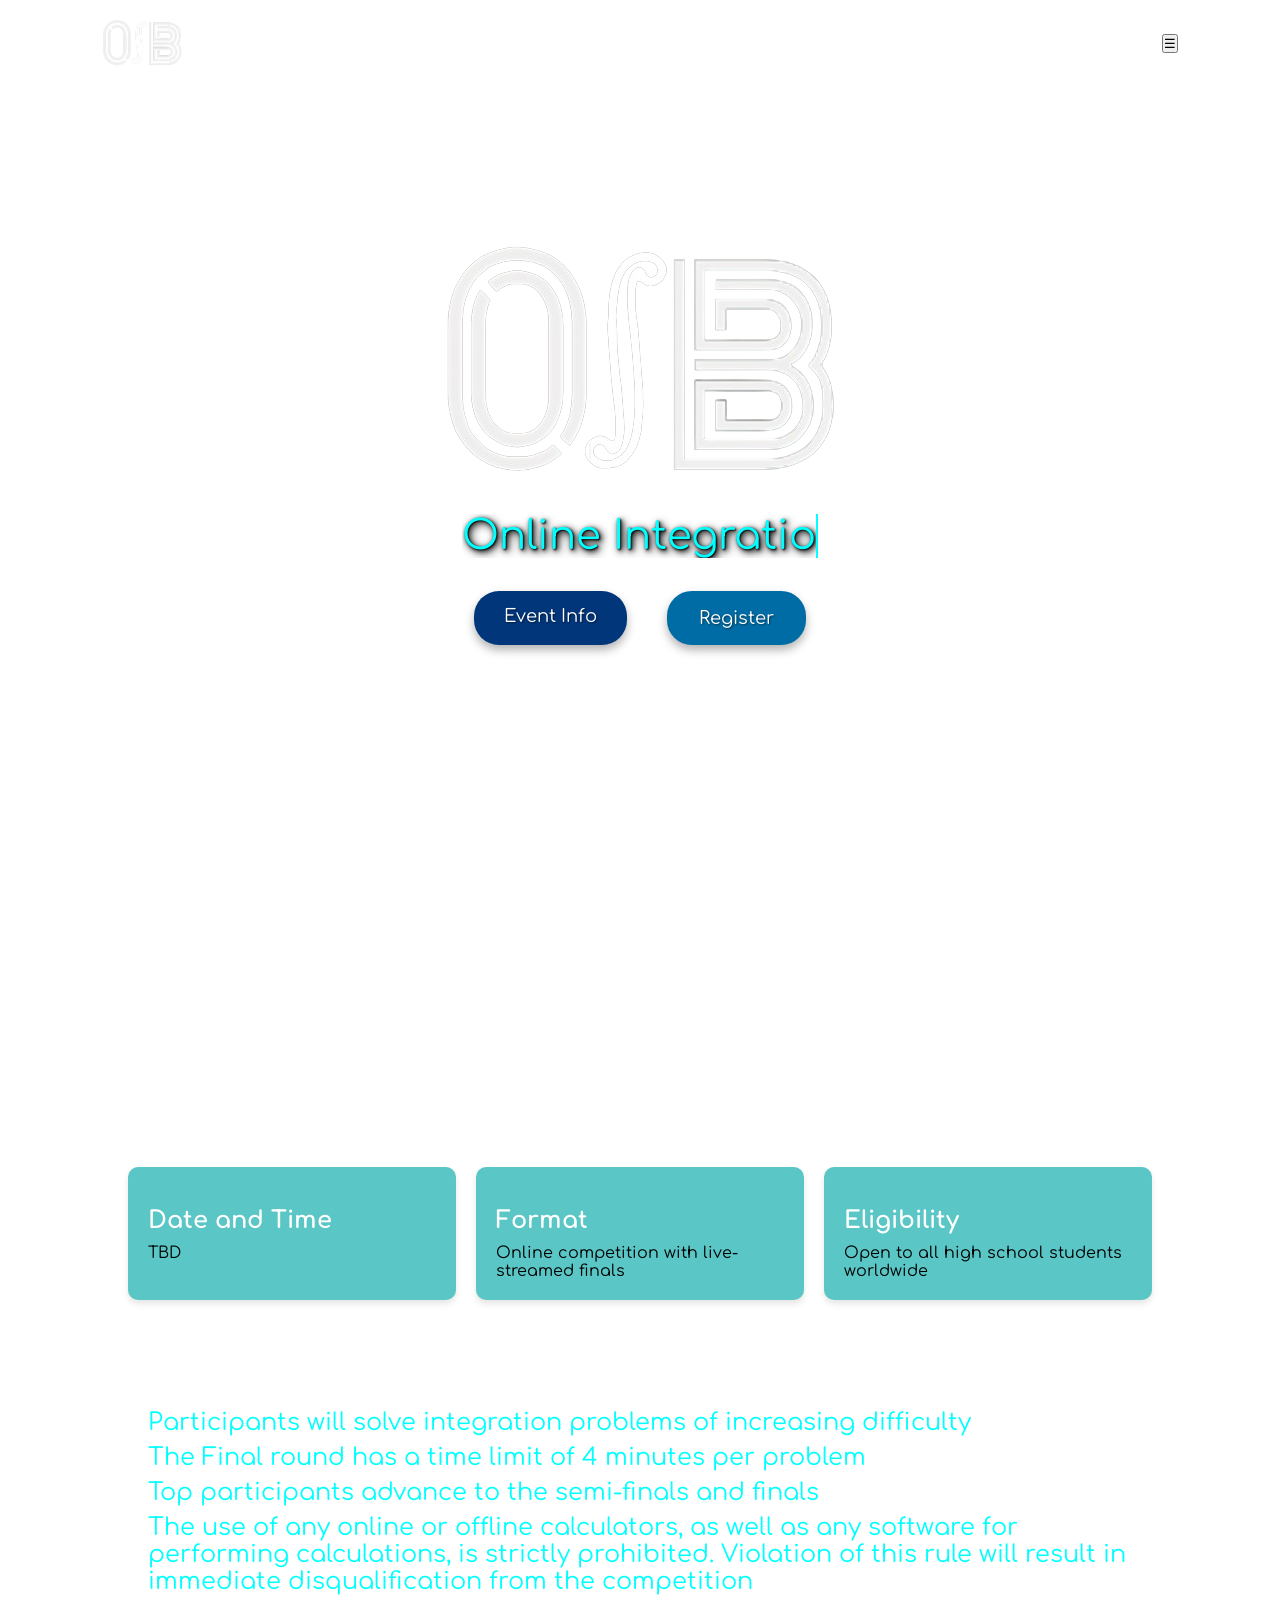
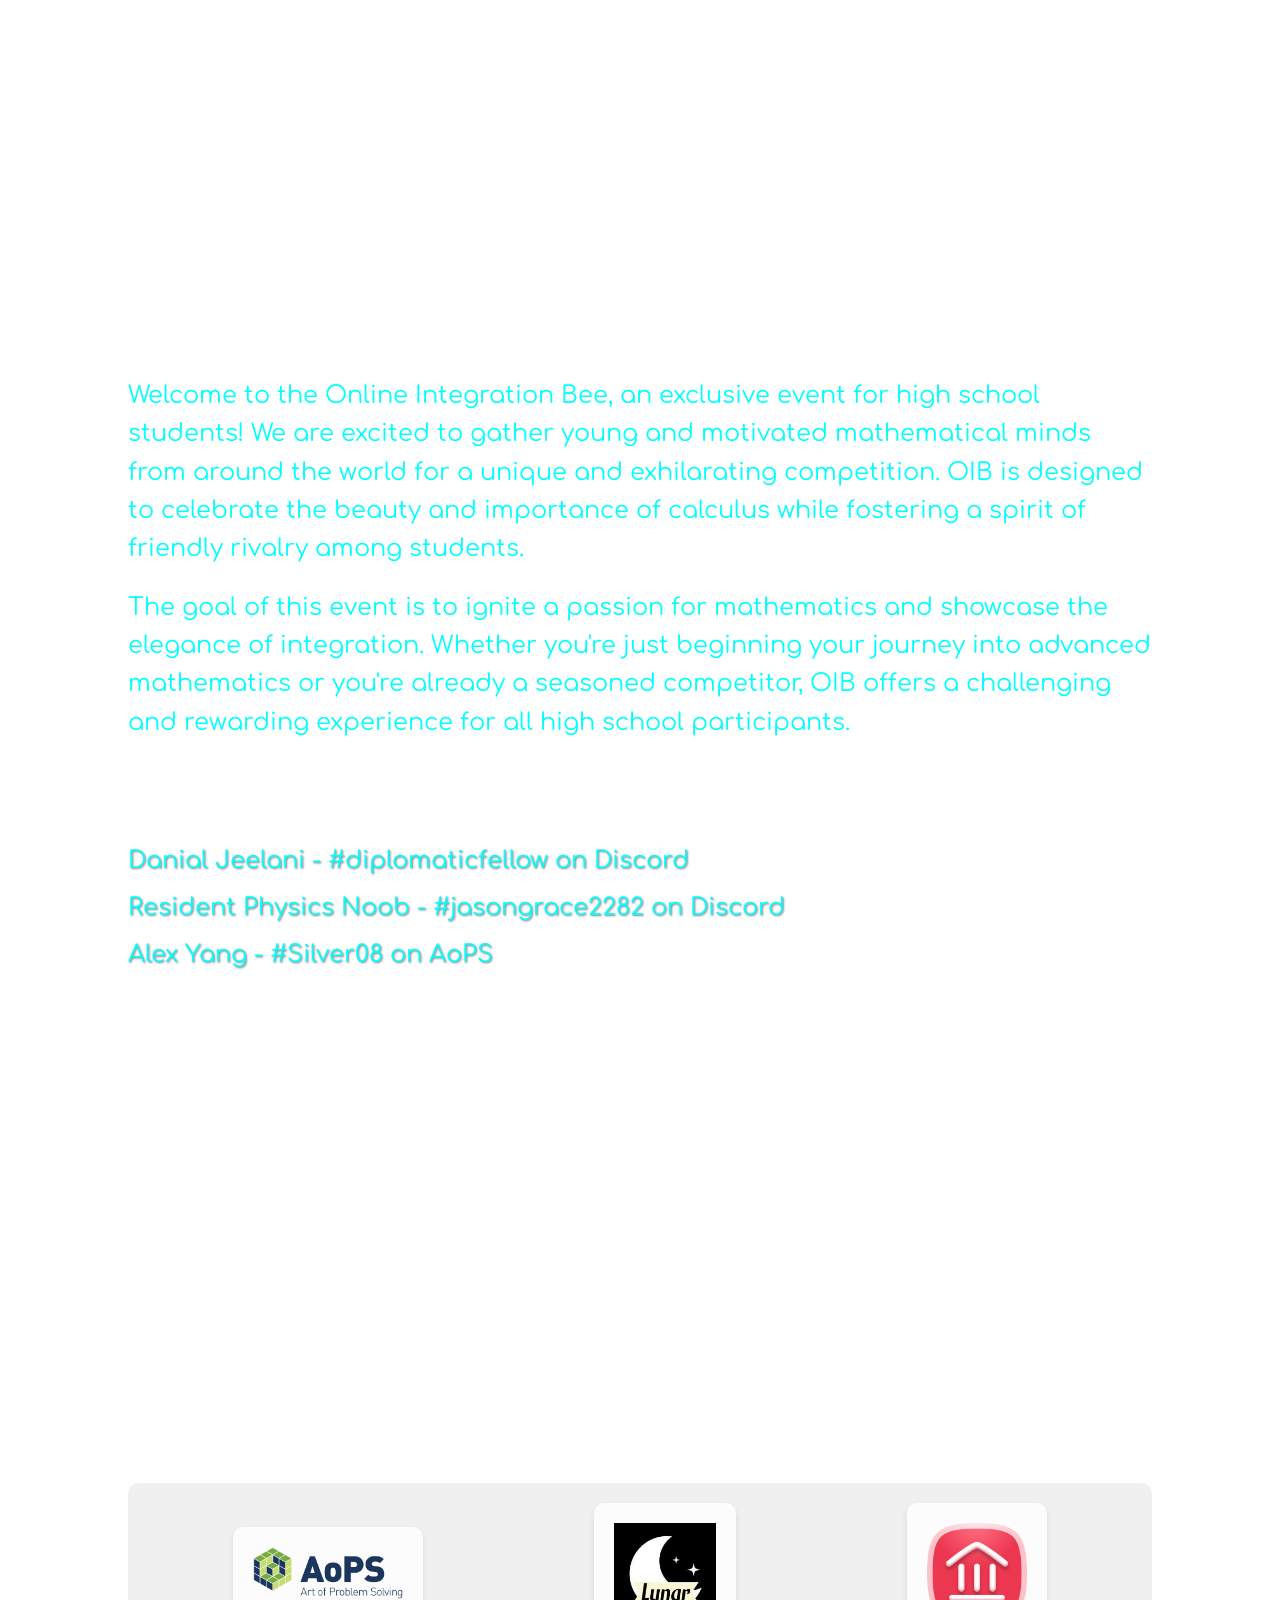
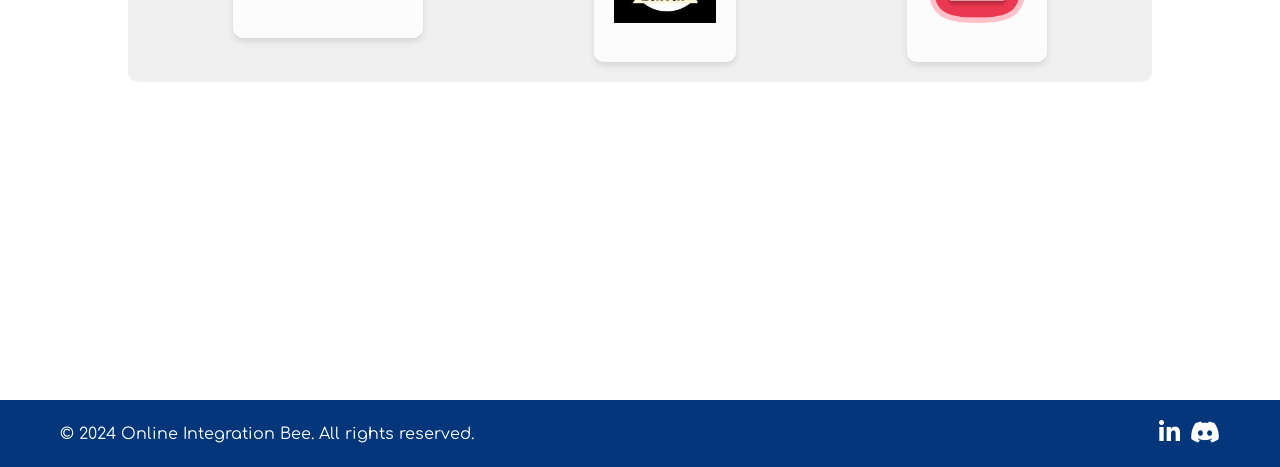
==== index.html @ 852244f4 "Update index.html" ====
<!DOCTYPE html>
<html lang="en">
<head>
    <meta charset="UTF-8">
    <meta name="viewport" content="width=device-width, initial-scale=1.0">
    <title>Online Integration Bee 2024</title>
    <link rel="stylesheet" href="styles.css">
    <link rel="stylesheet" href="https://fonts.googleapis.com/css2?family=Comfortaa:wght@300;400;700&display=swap">
    <link rel="stylesheet" href="fontawesome/css/all.min.css">
    <meta name="viewport" content="width=device-width, initial-scale=1.0">
    <meta name="google-site-verification" content="af3LfayRAReZsIOLjKsfVKvo9Vjjou6AVSg3mT6Qn7c" />
    <link rel="stylesheet" href="https://cdnjs.cloudflare.com/ajax/libs/font-awesome/5.15.3/css/all.min.css">
</head>
<body>
<video autoplay loop muted playsinline class="back-video" id="backgroundVideo">
    <source src="particles_mp4_Imgur_V1_2.mp4" type="video/mp4">
</video>

<header>
    <nav>
        <img src="online integral beee.png" alt="Logo" class="logo">
        <ul>
            <li><a href="#home">HOME</a></li>
            <li><a href="#event-info">EVENT INFO</a></li>
            <li><a href="#about-us">ABOUT US</a></li>
            <li><a href="#sponsors">SPONSORS</a></li>
        </ul>
    </nav>
</header>

<main>
    <section id="home" class="hero">
        <div class="home-hero">
            <div class="heroContainer home-hero1">
                <div class="home-container01">
                    <h1 class="home-hero-heading heading1">
                        <img id="logoImg" src="online integral beee.png" alt="Logo">
                    </h1>
                    <div class="typewriter-container">
                        <span id="typewriter" class="home-hero-sub-heading bodyLarge"></span>
                    </div>
                    <div class="home-btn-group">
                        <a href="#event-info" class="button-3d get-started">Event Info</a>
                        <a href="https://forms.gle/x2jmLyjmpbYSqr7g6" target="_blank" class="button-3d learn-more">Register</a>
                    </div>
                </div>
            </div>
        </div>
    </section>

    <section id="event-info" class="content-section">
        <h2 id="event-info-heading"></h2>
        <div class="event-details">
            <div class="event-detail">
                <h3>Date and Time</h3>
                <p>TBD</p>
            </div>
            <div class="event-detail">
                <h3>Format</h3>
                <p>Online competition with live-streamed finals</p>
            </div>
            <div class="event-detail">
                <h3>Eligibility</h3>
                <p>Open to all high school students worldwide</p>
            </div>
        </div>
        <div class="competition-rules">
            <h3 id="competition-rules-heading"></h3>
            <ul style="margin-top: 10px; list-style-type: none;">
                <li style="margin-bottom: 8px;">Participants will solve integration problems of increasing difficulty</li>
                <li style="margin-bottom: 8px;">The Final round has a time limit of 4 minutes per problem</li>
                <li style="margin-bottom: 8px;">Top participants advance to the semi-finals and finals</li>
                <li style="margin-bottom: 8px;">The use of any online or offline calculators, as well as any software for performing calculations, is strictly prohibited. Violation of this rule will result in immediate disqualification from the competition</li>
            </ul>
        </div>
    </section>

    <section id="about-us" class="content-section">
        <h2 id="about-us-heading"></h2>
        <div class="about-content">
            <p>Welcome to the Online Integration Bee, an exclusive event for high school students! We are excited to gather young and motivated mathematical minds from around the world for a unique and exhilarating competition. OIB is designed to celebrate the beauty and importance of calculus while fostering a spirit of friendly rivalry among students.</p>
            <p>The goal of this event is to ignite a passion for mathematics and showcase the elegance of integration. Whether you're just beginning your journey into advanced mathematics or you're already a seasoned competitor, OIB offers a challenging and rewarding experience for all high school participants.</p>
        </div>
        <h3 id="organizing-staff-heading"></h3>
        <ul>
            <li>Danial Jeelani - #diplomaticfellow on Discord</li>
            <li>Resident Physics Noob - #jasongrace2282 on Discord</li>
            <li>Alex Yang - #Silver08 on AoPS</li>
        </ul>
    </section>

    <section id="sponsors" class="content-section">
        <h2 id="sponsors-heading"></h2>
        <div class="sponsor-container">
            <div class="sponsor-box">
                <a href="https://artofproblemsolving.com/" target="_blank" class="sponsor"><img src="aops.png" alt="AoPS Logo"></a>
                <a href="https://lunarnpo.wixstudio.io/lunar/blank-2" target="_blank" class="sponsor"><img src="images.jpeg" alt="Lunar Logo"></a>
                <a href="https://hackclub.com/" target="_blank" class="sponsor"><img src="hcb.png" alt="HCB Logo"></a>
            </div>
        </div>
    </section>
</main>

<footer>
    <div class="footer-content">
        <p>&copy; 2024 Online Integration Bee. All rights reserved.</p>
        <div class="social-links">
            <a href="https://www.linkedin.com/company/online-integration-bee/" target="_blank" class="social-icon"><i class="fab fa-linkedin-in"></i></a>
            <a href="#" target="_blank" class="social-icon"><i class="fab fa-discord"></i></a>
        </div>
    </div>
</footer>
<script src="script.js"></script>
</body>
</html>
---- styles.css ----
:root {
    --primary-color: #02367b;
    --secondary-color: #006ca5;
    --text-color: #ffffff;
    --background-color: rgba(240, 240, 240, 0.8);
    --font-family: 'Comfortaa', sans-serif;
}

* {
    margin: 0;
    padding: 0;
    box-sizing: border-box;
    font-family: var(--font-family), serif;
}

body {
    min-height: 100vh;
    display: flex;
    flex-direction: column;
}

.back-video {
    position: fixed;
    top: 0;
    left: 0;
    width: 100%;
    height: 100%;
    object-fit: cover;
    z-index: -1;
}

header {
    position: fixed;
    top: 0;
    left: 0;
    width: 100%;
    z-index: 1000;
    background-color: rgba(2, 53, 123, 0);
    backdrop-filter: blur(5px);
}

nav {
    display: flex;
    justify-content: space-between;
    align-items: center;
    padding: 20px 8%;
}

nav .logo {
    width: 80px;
}

nav ul {
    list-style: none;
    display: flex;
    gap: 20px;
}

nav ul li a {
    text-decoration: none;
    color: var(--text-color);
    font-size: 17px;
    transition: color 0.3s ease;
}

nav ul li a:hover {
    color: var(--secondary-color);
}

.hero {
    width: 100%;
    height: 100vh;
    position: relative;
    padding: 0 5%;
    display: flex;
    align-items: center;
    justify-content: center;
    overflow: hidden;
    perspective: 1000px;
}

.home-hero-heading {
    text-align: center;
    padding-bottom: 20px;
}

.home-hero-sub-heading {
    text-align: center;
    color: aqua;
    font-size: 40px;
    margin-top: 10px;
    text-shadow: 1px 1px 2px #000, 2px 2px 5px #000, 3px 3px 10px #000;
}

.countdown {
    font-size: 24px;
    color: var(--text-color);
    text-align: center;
    margin: 20px 0;
}

.home-btn-group {
    display: flex;
    gap: 20px;
    margin-top: 20px;
    justify-content: center;
}

.button-3d {
    display: inline-block;
    padding: 15px 30px;
    margin: 10px;
    font-size: 18px;
    color: var(--text-color);
    border: none;
    border-radius: 25px;
    text-shadow: 1px 1px 2px rgba(0, 0, 0, 0.5);
    box-shadow: 0 5px 10px rgba(0, 0, 0, 0.3);
    transition: transform 0.2s ease, box-shadow 0.2s ease;
    animation: glowing 4s infinite;
    text-decoration: none;
}

.button-3d.get-started {
    background-color: var(--primary-color);
}

.button-3d.learn-more {
    background-color: var(--secondary-color);
    border: 2px solid var(--secondary-color);
}

.button-3d:hover {
    transform: scale(1.1);
    box-shadow: 0 8px 15px rgba(0, 0, 0, 0.4);
    animation: none;
    border: 2px solid;
    background-color: transparent;
}

.button-3d.get-started:hover {
    color: var(--primary-color);
    border-color: var(--primary-color);
}

.button-3d.learn-more:hover {
    color: var(--secondary-color);
    border-color: var(--secondary-color);
}

@keyframes glowing {
    0% { box-shadow: 0 0 5px #003135; }
    25% { box-shadow: 0 0 20px #024950; }
    50% { box-shadow: 0 0 20px #964734; }
    75% { box-shadow: 0 0 20px #0fA4AF; }
    100% { box-shadow: 0 0 5px #AFDDE5; }
}

.heroContainer {
    transition: transform 0.1s ease;
}

.content-section {
    padding: 80px 10%;
    min-height: 100vh;
    display: flex;
    flex-direction: column;
    justify-content: center;
}

.content-section h2 {
    font-size: 36px;
    color: white;
    margin-bottom: 30px;
}

.content-section h3 {
    font-size: 24px;
    color: white;
    margin: 20px 0 10px;
}

.event-details {
    display: flex;
    justify-content: space-between;
    flex-wrap: wrap;
    gap: 20px;
    margin-bottom: 30px;
}

.event-detail {
    flex: 1;
    min-width: 250px;
    background-color: aqua;
    padding: 20px;
    border-radius: 10px;
    box-shadow: 0 4px 6px #0fA4AF;
}

.competition-rules ul, .prizes ul {
    list-style-type: disc;
    margin-left: 20px;
    color: aqua;
    font-size: x-large;
}

.about-content p {
    margin-bottom: 20px;
    line-height: 1.6;
    color: aqua;
    font-size: x-large;
}

.organizing-content {
    color: aqua;
    font-size: x-large;
}

.sponsor-grid {
    display: grid;
    grid-template-columns: repeat(auto-fit, minmax(250px, 1fr));
    gap: 30px;
    margin-top: 30px;
    color: #02367b;
}

.sponsor {
    text-align: center;
    background-color: rgba(255, 255, 255, 0.8);
    padding: 20px;
    border-radius: 10px;
    box-shadow: 0 4px 6px rgba(0, 0, 0, 0.1);

}

.sponsor img {
    max-width: 150px;
    margin-bottom: 15px;
}

footer {
    background-color: rgba(2, 54, 123, 0.8);
    color: var(--text-color);
    padding: 20px 0;
    text-align: center;
    margin-top: auto;
}

.footer-content {
    display: flex;
    justify-content: space-between;
    align-items: center;
    max-width: 1200px;
    margin: 0 auto;
    padding: 0 20px;
}

.social-links {
    display: flex;
    gap: 15px;
}

.social-icon {
    color: var(--text-color);
    font-size: 20px;
    transition: color 0.3s ease;
}

.social-icon:hover {
    color: var(--secondary-color);
}

@media (max-width: 768px) {
    nav ul {
        display: none;
    }

    .home-hero-sub-heading {
        font-size: 30px;
    }

    .button-3d {
        font-size: 16px;
        padding: 12px 24px;
    }

    .footer-content {
        flex-direction: column;
        gap: 15px;
    }

    .content-section {
        padding: 60px 5%;
    }

    .event-details {
        flex-direction: column;
    }
}

/* Add this to your existing CSS */

.button-3d, nav ul li a {
    position: relative;
    overflow: hidden;
}

.button-3d span, nav ul li a span {
    position: absolute;
    background: #fff;
    transform: translate(-50%, -50%);
    pointer-events: none;
    border-radius: 50%;
    animation: ripples 1s linear infinite;
}

@keyframes ripples {
    0% {
        width: 0;
        height: 0;
        opacity: 0.5;
    }
    100% {
        width: 500px;
        height: 500px;
        opacity: 0;
    }
}

/* Add this to your existing CSS */

.sponsor-message {
    text-align: center;
    font-size: 24px;
    color: white;
    background-color: royalblue;
    padding: 40px;
    border-radius: 10px;
    box-shadow: 0 4px 6px rgba(0, 0, 0, 0.1);
}

nav ul li a,
.button-3d {
    position: relative;
    overflow: hidden;
    transition: color 0.3s ease;
}

.button-3d {
    transition: all 0.3s ease;
}

.button-3d:hover {
    transform: translateY(-5px);
    box-shadow: 0 10px 20px rgba(0, 0, 0, 0.3);
}

.button-3d:active {
    transform: translateY(2px);
    box-shadow: 0 5px 10px rgba(0, 0, 0, 0.3);
}

@keyframes pulse {
    0% {
        transform: scale(1);
    }
    50% {
        transform: scale(1.05);
    }
    100% {
        transform: scale(1);
    }
}

.button-3d:hover {
    animation: pulse 1s infinite;
}

.event-detail {
    flex: 1;
    min-width: 250px;
    background-color: #5ac6c6;
    padding: 20px;
    border-radius: 10px;
    box-shadow: 0 4px 6px rgba(0, 0, 0, 0.1);
    transition: background-color 0.3s ease;
}

.event-detail:hover {
    background-color: rgba(200, 230, 255, 0.8);
}

@keyframes blink {
    0% { border-right-color: transparent }
    50% { border-right-color: aqua }
    100% { border-right-color: transparent }
}

#typewriter {
    border-right: 2px solid aqua;
    white-space: nowrap;
    overflow: hidden;
    animation: blink 0.7s step-end infinite;
}
.typewriter-container {
    display: flex;
    justify-content: center;
    align-items: center;
    height: 60px; /* Adjust this value based on your needs */
}

#typewriter {
    border-right: 2px solid aqua;
    white-space: nowrap;
    overflow: hidden;
    animation: blink 0.7s step-end infinite;
    display: inline-block;
    text-align: center;
}

@keyframes blink {
    0% { border-right-color: transparent }
    50% { border-right-color: aqua }
    100% { border-right-color: transparent }
}

.home-hero-sub-heading {
    text-align: center;
    color: aqua;
    font-size: 40px;
    margin-top: 10px;
    text-shadow: 1px 1px 2px #000, 2px 2px 5px #000, 3px 3px 10px #000;
}

#event-info-heading {
    display: inline-block;
    border-right: white;
    white-space: nowrap;
    overflow: hidden;
    font-size: 36px;
    color: white;
    margin-bottom: 30px;
    padding-right: 5px; /* Add some padding for the cursor */
}

/* Remove or comment out these rules
.typing-animation {
    animation:
        typing 3.5s steps(18, end),
        blink-caret .75s step-end infinite;
    width: 230px;
}

@keyframes typing {
    from { width: 0 }
    to { width: 230px }
}

@keyframes blink-caret {
    from, to { border-color: transparent }
    50% { border-color: var(--primary-color) }
}
*/

#competition-rules-heading {
    display: inline-block;
    border-right: white;
    white-space: nowrap;
    overflow: hidden;
    font-size: xx-large;
    color: white;
    margin: 20px 0 10px;
    padding-right: 5px;
}

#about-us-heading {
    display: inline-block;
    border-right: white;
    white-space: nowrap;
    overflow: hidden;
    font-size: xx-large;
    color: white;
    margin-bottom: 30px;
    padding-right: 5px;
}

#organizing-staff-heading {
    display: inline-block;
    border-right: white;
    white-space: nowrap;
    overflow: hidden;
    font-size: xx-large;
    color: white;
    margin: 20px 0 10px;
    padding-right: 5px;
}

#sponsors-heading {
    display: inline-block;
    border-right: white;
    white-space: nowrap;
    overflow: hidden;
    font-size: xx-large;
    color: white;
    margin-bottom: 30px;
    padding-right: 5px;
}

#organizing-staff-heading + ul {
    list-style-type: none;
    padding: 0;
}

#organizing-staff-heading + ul li {
    font-size: x-large;
    color: aqua;
    margin-bottom: 20px;
    margin-top: 20px;
    text-shadow: 1px 1px 2px rgba(0, 0, 0, 0.5);
}

/* Existing styles remain unchanged */

/* Media query for smaller screens */
@media screen and (max-width: 768px) {
    /* Adjust logo size */
    nav .logo {
        width: 60px; /* Reduce logo size */
    }

    /* Adjust navigation */
    nav ul li a {
        font-size: 14px; /* Smaller font for nav items */
    }

    /* Adjust hero section */
    .home-hero-sub-heading {
        font-size: 24px; /* Smaller font for subtitle */
    }

    /* Adjust buttons */
    .button-3d {
        padding: 10px 20px; /* Smaller padding */
        font-size: 16px; /* Smaller font size */
    }

    /* Adjust main content */
    .content-section h2 {
        font-size: 28px; /* Smaller heading size */
    }

    .content-section h3 {
        font-size: 20px; /* Smaller subheading size */
    }

    .content-section p,
    .content-section li {
        font-size: 16px; /* Smaller font size for paragraphs and list items */
    }

    /* Adjust event details */
    .event-detail h3 {
        font-size: 18px;
    }

    .event-detail p {
        font-size: 14px;
    }

    /* Adjust organizing staff */
    #organizing-staff-heading + ul li {
        font-size: small; /* Slightly smaller than x-large */
    }
}

/* For even smaller screens */
@media screen and (max-width: 480px) {
    .home-hero-sub-heading {
        font-size: 20px; /* Even smaller font for subtitle */
    }

    .button-3d {
        padding: 8px 16px; /* Even smaller padding */
        font-size: 14px; /* Even smaller font size */
    }

    .content-section h2 {
        font-size: 24px; /* Even smaller heading size */
    }

    .content-section h3 {
        font-size: 18px; /* Even smaller subheading size */
    }

    .content-section p,
    .content-section li {
        font-size: 14px; /* Even smaller font size for paragraphs and list items */
    }
}

.footer-content {
    display: flex;
    justify-content: space-between;
    align-items: center;
    max-width: 1200px;
    margin: 0 auto;
    padding: 0 20px;
}

.social-links {
    display: flex;
    gap: 15px;
}

.social-icon {
    color: var(--text-color);
    font-size: 24px;
    transition: color 0.3s ease;
}

.social-icon:hover {
    color: var(--secondary-color);
}

@media (max-width: 768px) {
    .footer-content {
        flex-direction: column;
        gap: 15px;
    }
}

.sponsor-grid {
    display: grid;
    grid-template-columns: repeat(5, 1fr);
    gap: 20px;
    justify-items: center;
    align-items: center;
}

.sponsor img {
    max-width: 100%;
    height: auto;
    transition: transform 0.3s ease;
}

.sponsor img:hover {
    transform: scale(1.05);
}

footer {
    background-color: var(--primary-color);
    color: var(--text-color);
    text-align: center;
    padding: 20px 0;
}

.social-links {
    display: flex;
    justify-content: center;
    gap: 10px;
}

.social-links .social-icon {
    color: var(--text-color);
    font-size: 24px;
    transition: color 0.3s ease;
}

.social-links .social-icon:hover {
    color: var(--secondary-color);
}

.sponsor-container {
    display: flex !important;
    justify-content: center;
    align-items: center;
    padding: 20px;
    background-color: #f0f0f0; /* Adjust the background color as needed */
    border-radius: 10px; /* Add rounded corners */
}

.sponsor-box {
    display: flex;
    justify-content: space-around;
    align-items: center;
    width: 100%; /* The box will span the full width of the container */
}

.sponsor-box a {
    margin: 0 10px; /* Adjust the spacing between logos */
}

.sponsor-box img {
    max-width: 150px; /* Adjust the width as needed */
    max-height: 100px; /* Adjust the height as needed */
    object-fit: contain; /* Ensure the logos maintain their aspect ratio */
}
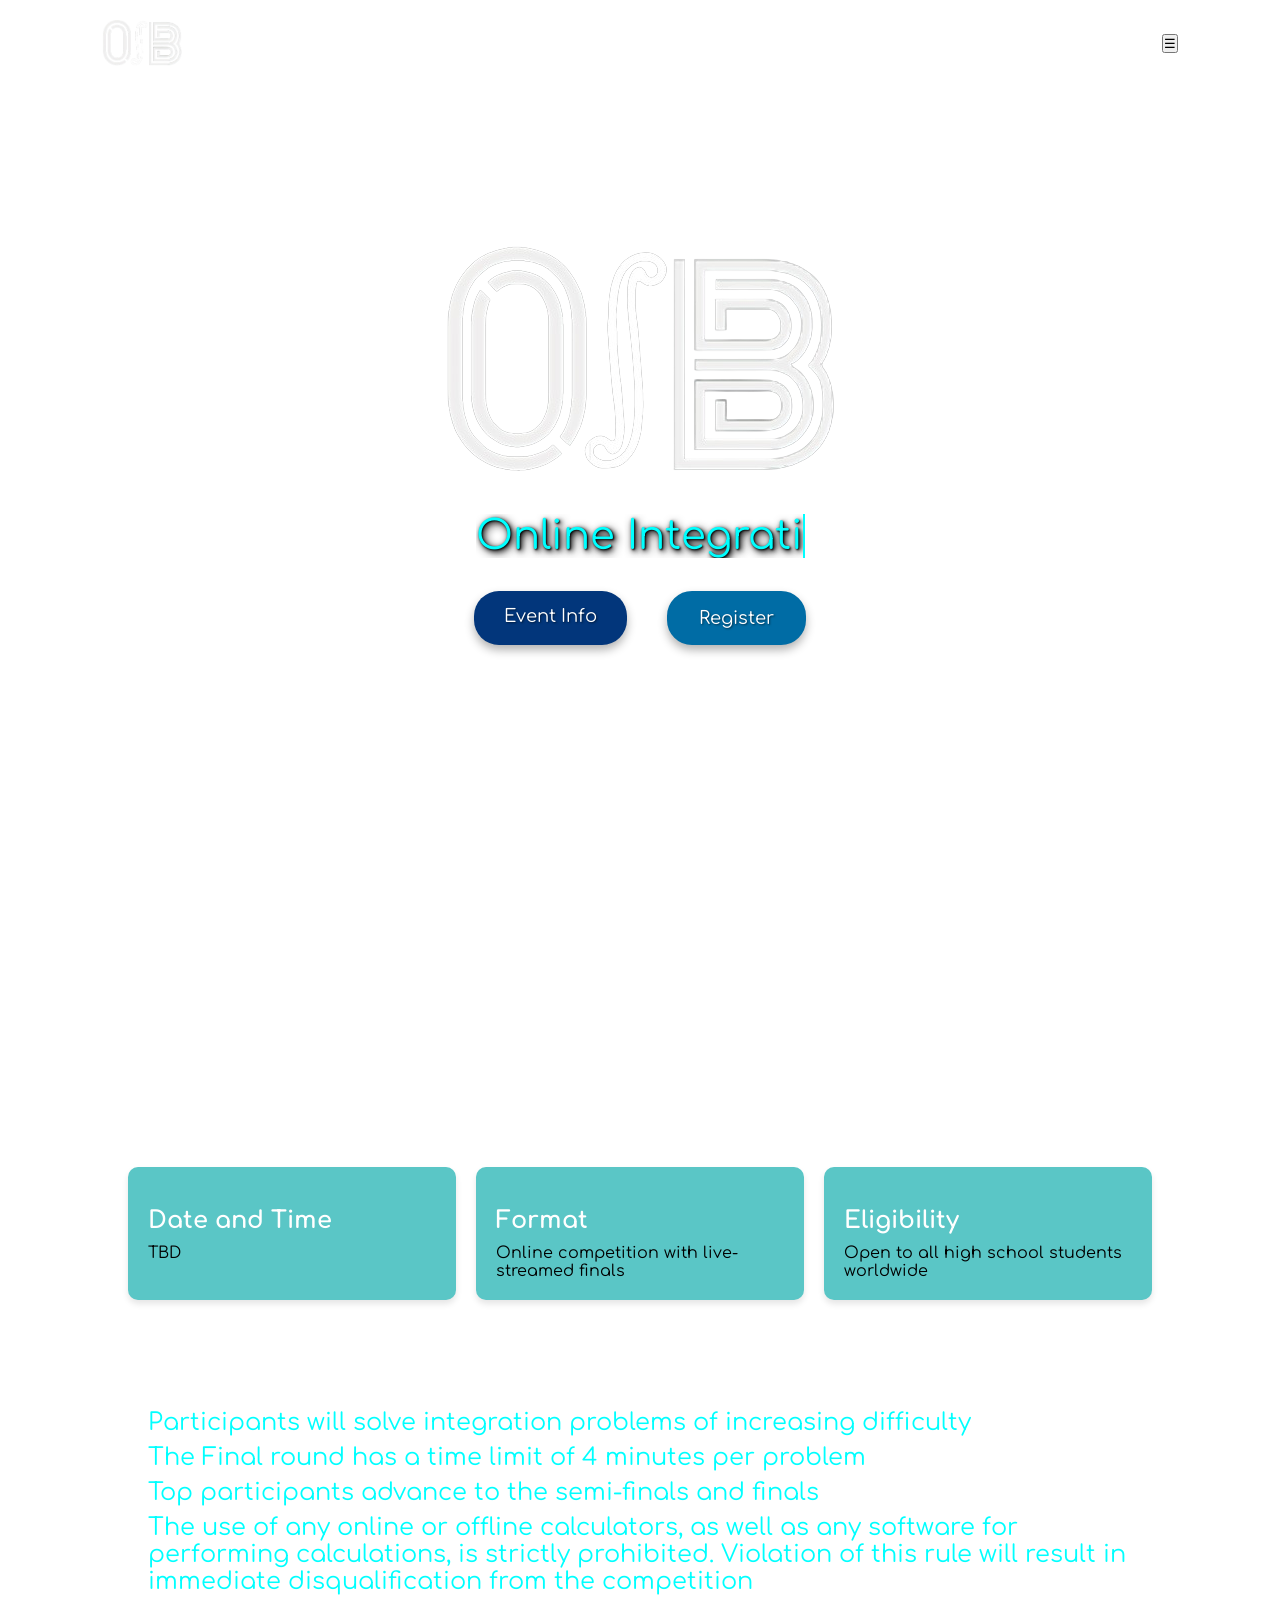
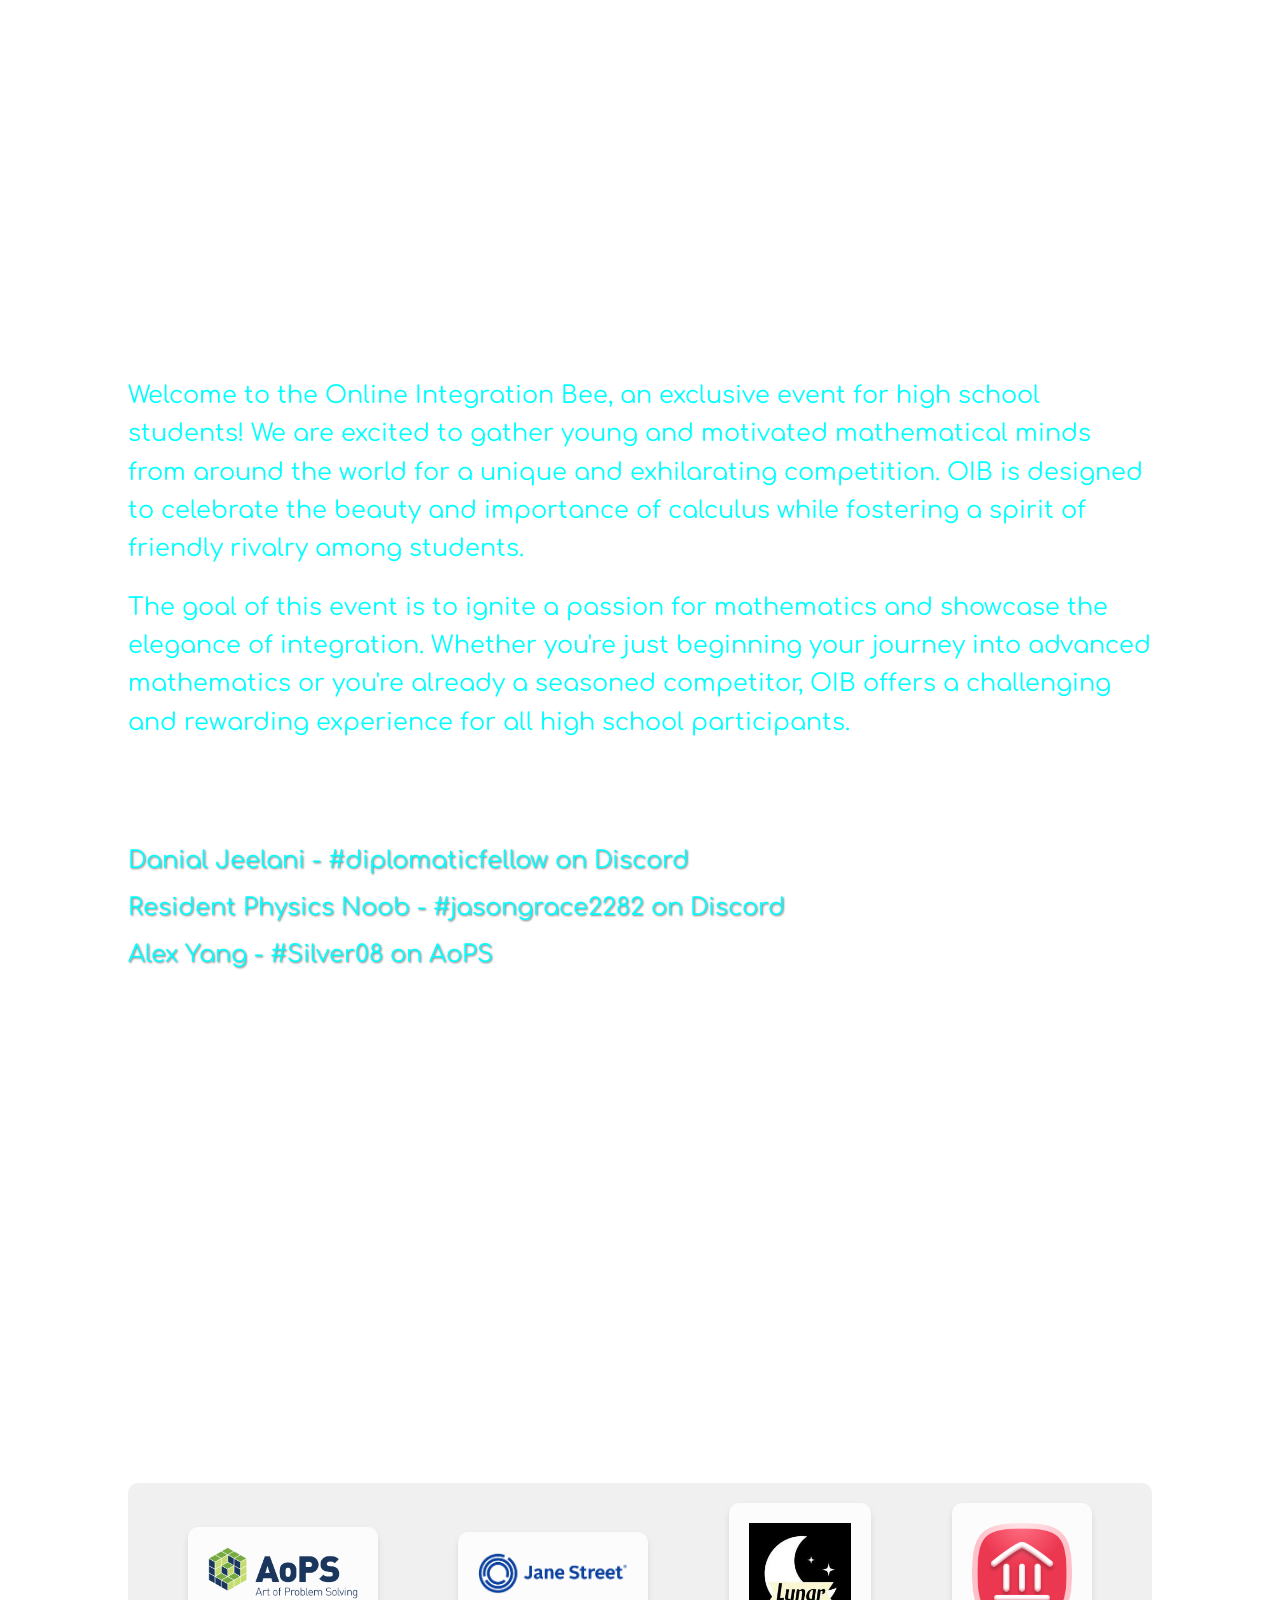
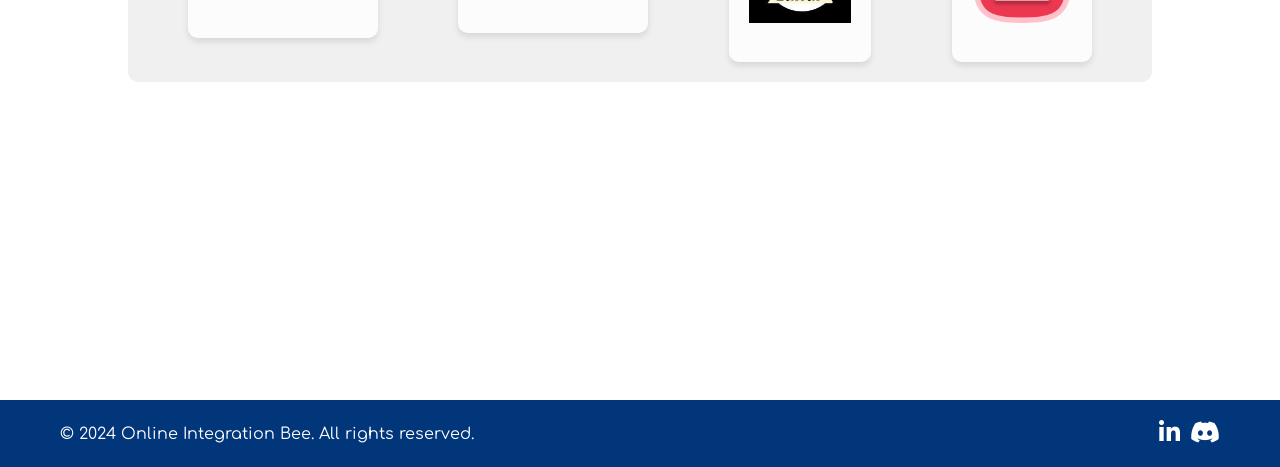
==== commit 5dc12385: "Update index.html" ====
--- a/index.html
+++ b/index.html
@@ -94,6 +94,7 @@
         <div class="sponsor-container">
             <div class="sponsor-box">
                 <a href="https://artofproblemsolving.com/" target="_blank" class="sponsor"><img src="aops.png" alt="AoPS Logo"></a>
+                <a href="https://www.janestreet.com/" target="_blank" class="sponsor"><img src="janestreet-logo.png" alt="Jane Street Logo"></a>
                 <a href="https://lunarnpo.wixstudio.io/lunar/blank-2" target="_blank" class="sponsor"><img src="images.jpeg" alt="Lunar Logo"></a>
                 <a href="https://hackclub.com/" target="_blank" class="sponsor"><img src="hcb.png" alt="HCB Logo"></a>
             </div>
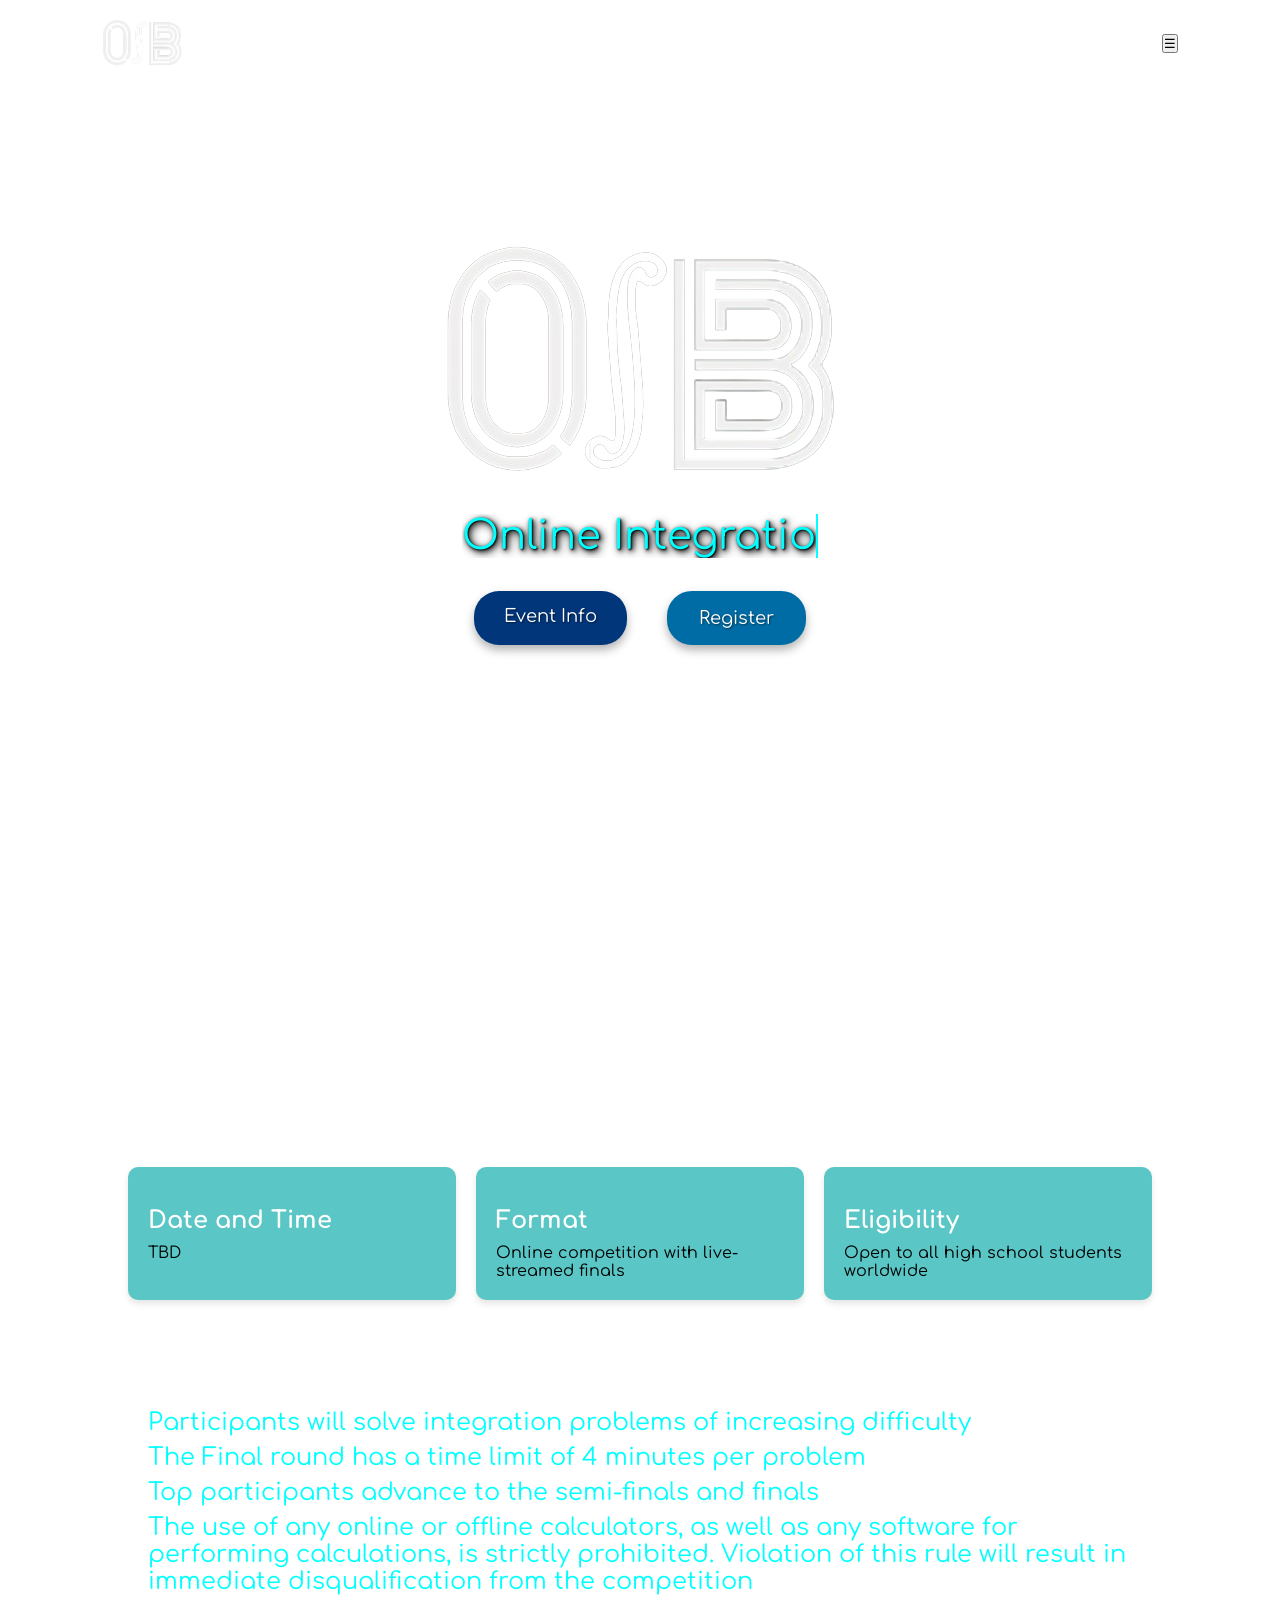
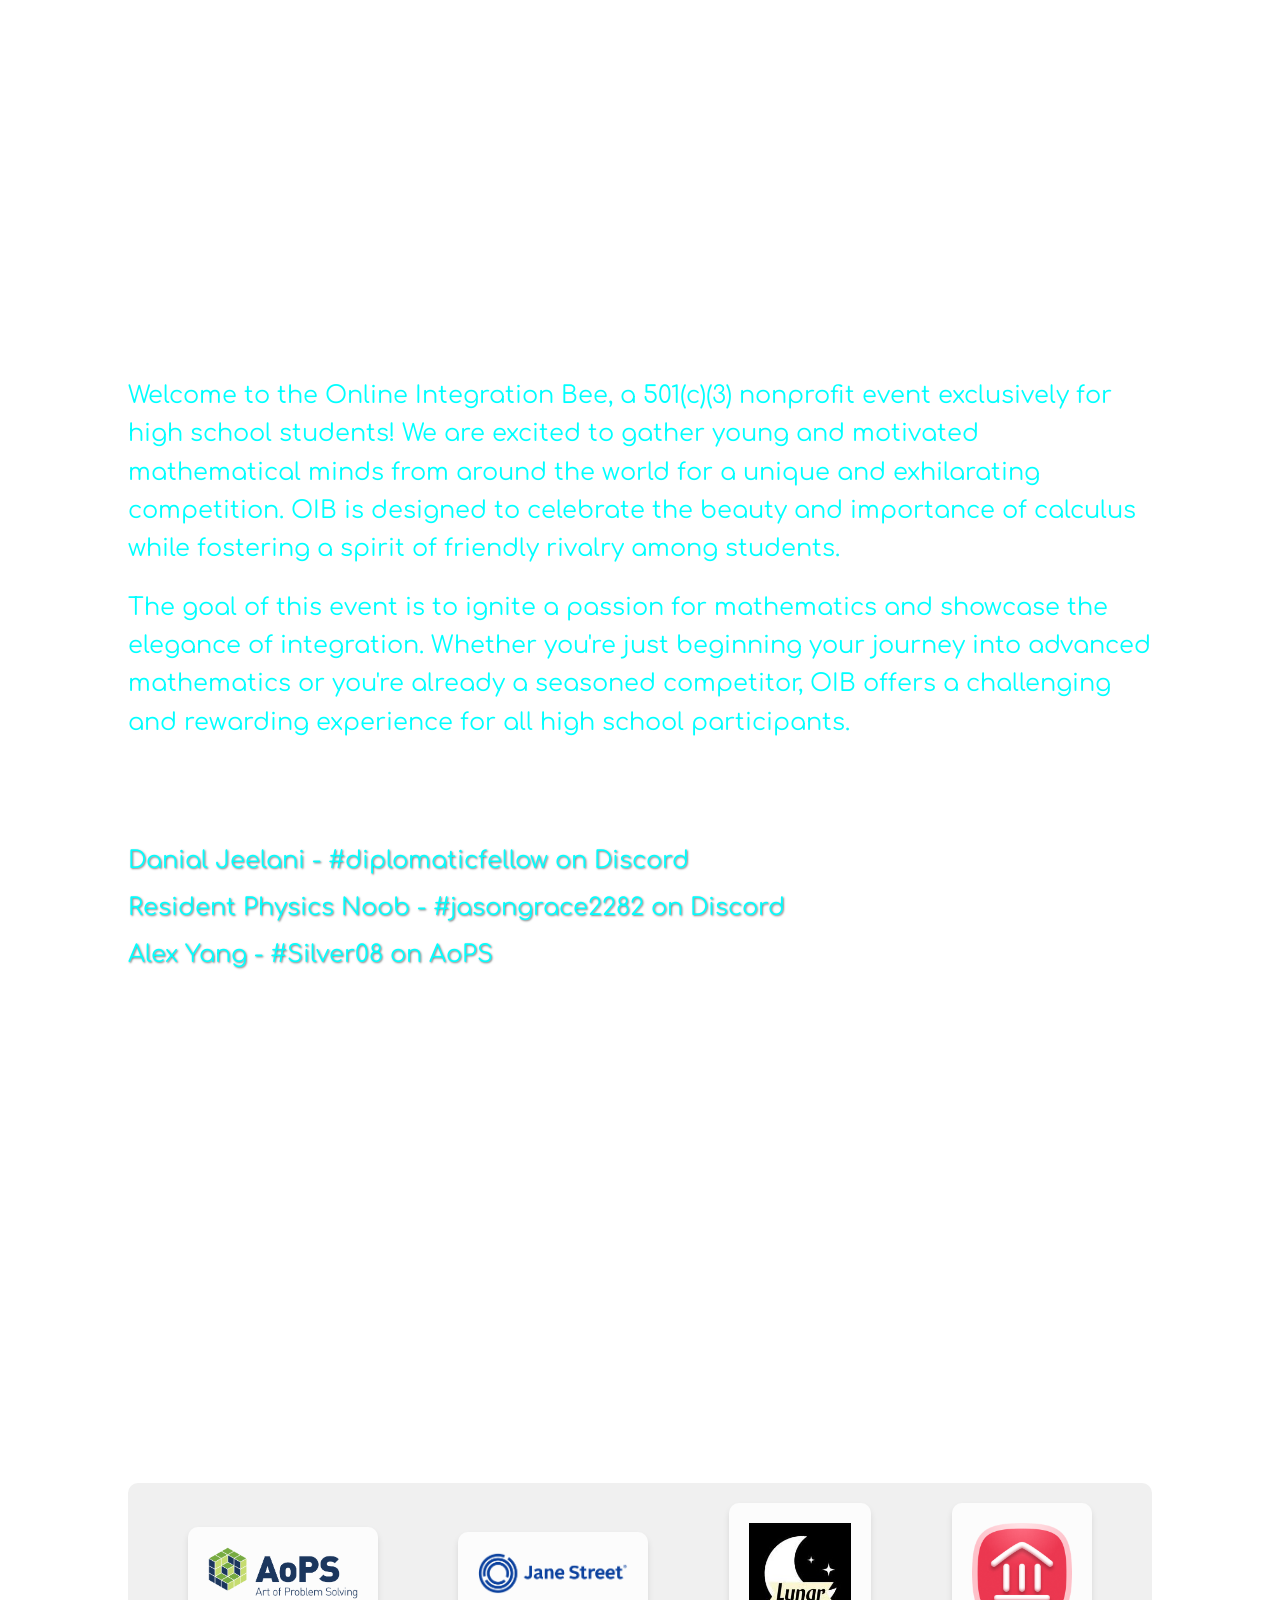
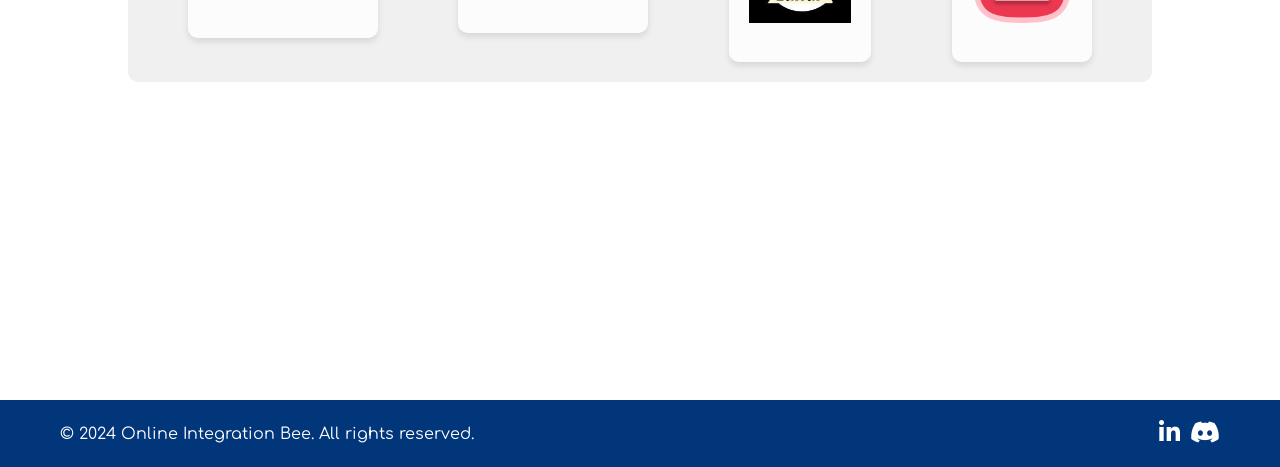
==== commit 9239c6a1: "Update index.html" ====
--- a/index.html
+++ b/index.html
@@ -78,7 +78,7 @@
     <section id="about-us" class="content-section">
         <h2 id="about-us-heading"></h2>
         <div class="about-content">
-            <p>Welcome to the Online Integration Bee, an exclusive event for high school students! We are excited to gather young and motivated mathematical minds from around the world for a unique and exhilarating competition. OIB is designed to celebrate the beauty and importance of calculus while fostering a spirit of friendly rivalry among students.</p>
+            <p>Welcome to the Online Integration Bee, a 501(c)(3) nonprofit event exclusively for high school students! We are excited to gather young and motivated mathematical minds from around the world for a unique and exhilarating competition. OIB is designed to celebrate the beauty and importance of calculus while fostering a spirit of friendly rivalry among students.</p>
             <p>The goal of this event is to ignite a passion for mathematics and showcase the elegance of integration. Whether you're just beginning your journey into advanced mathematics or you're already a seasoned competitor, OIB offers a challenging and rewarding experience for all high school participants.</p>
         </div>
         <h3 id="organizing-staff-heading"></h3>
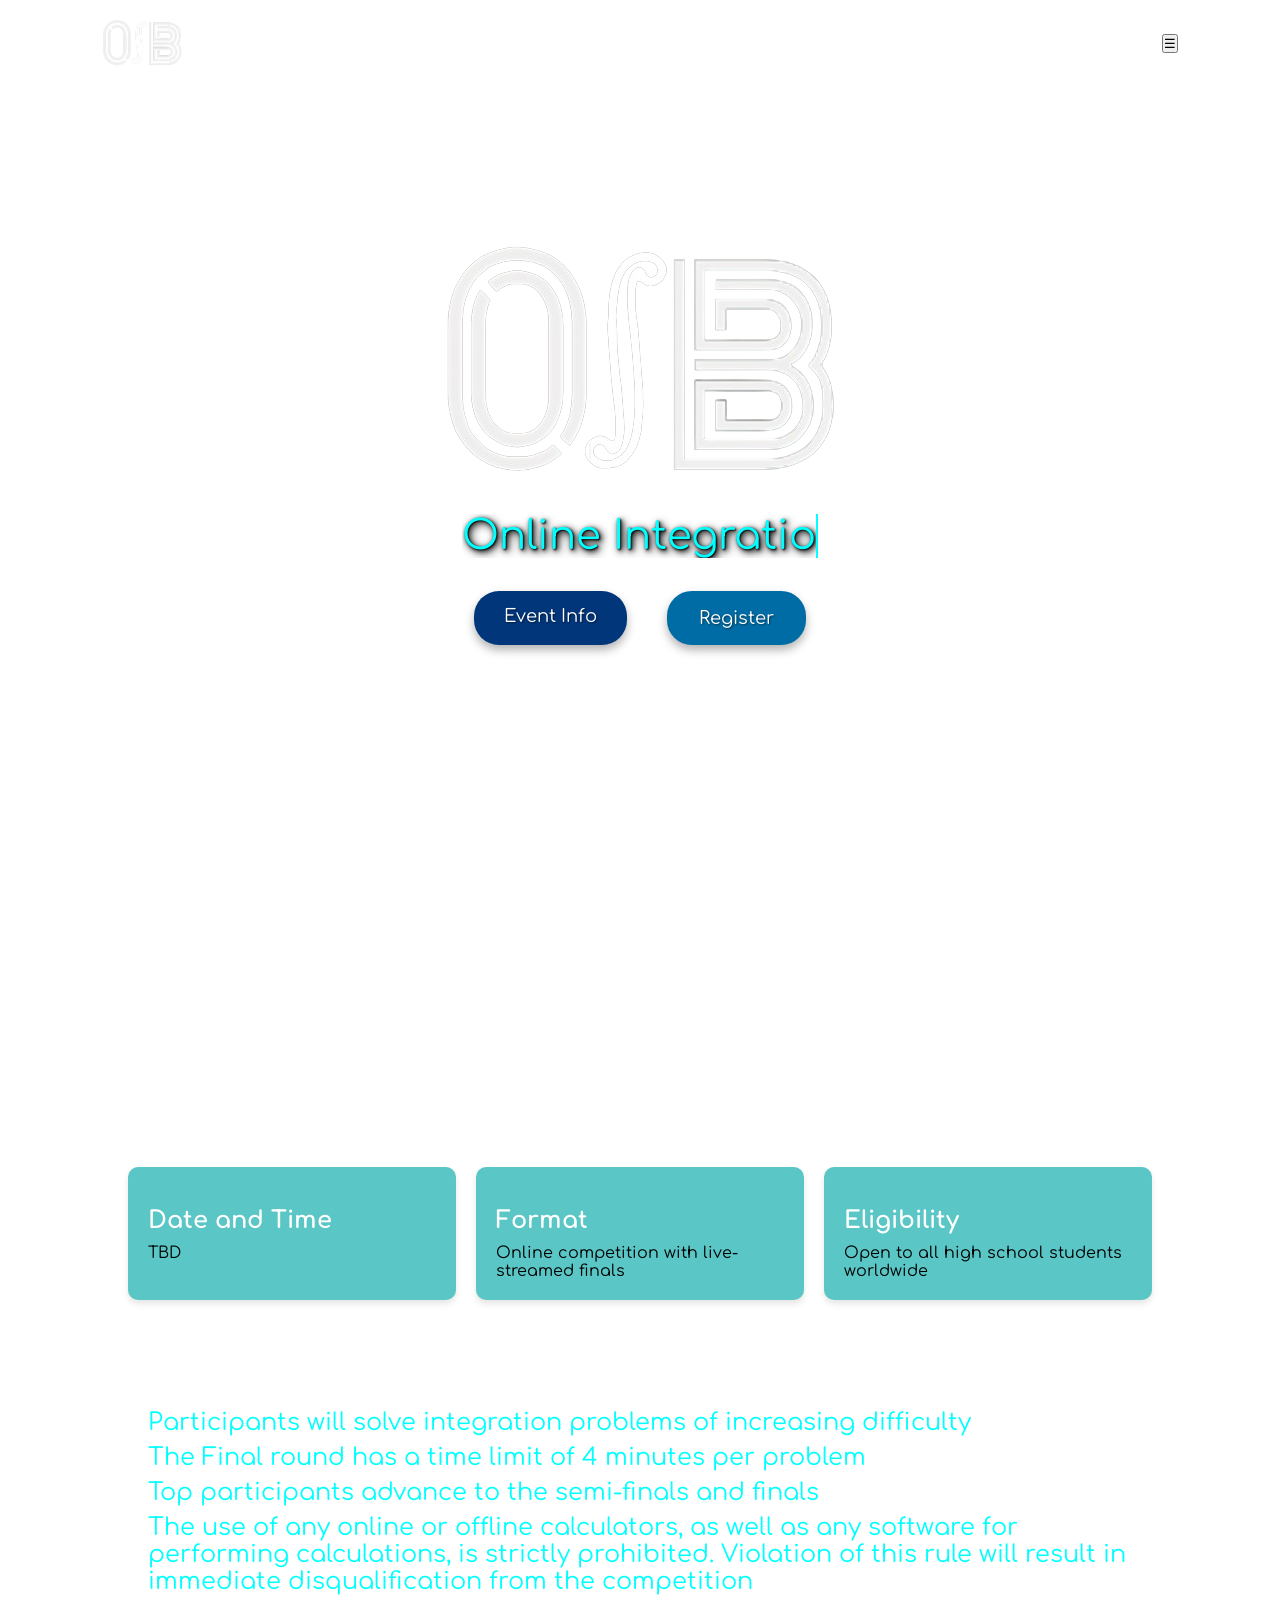
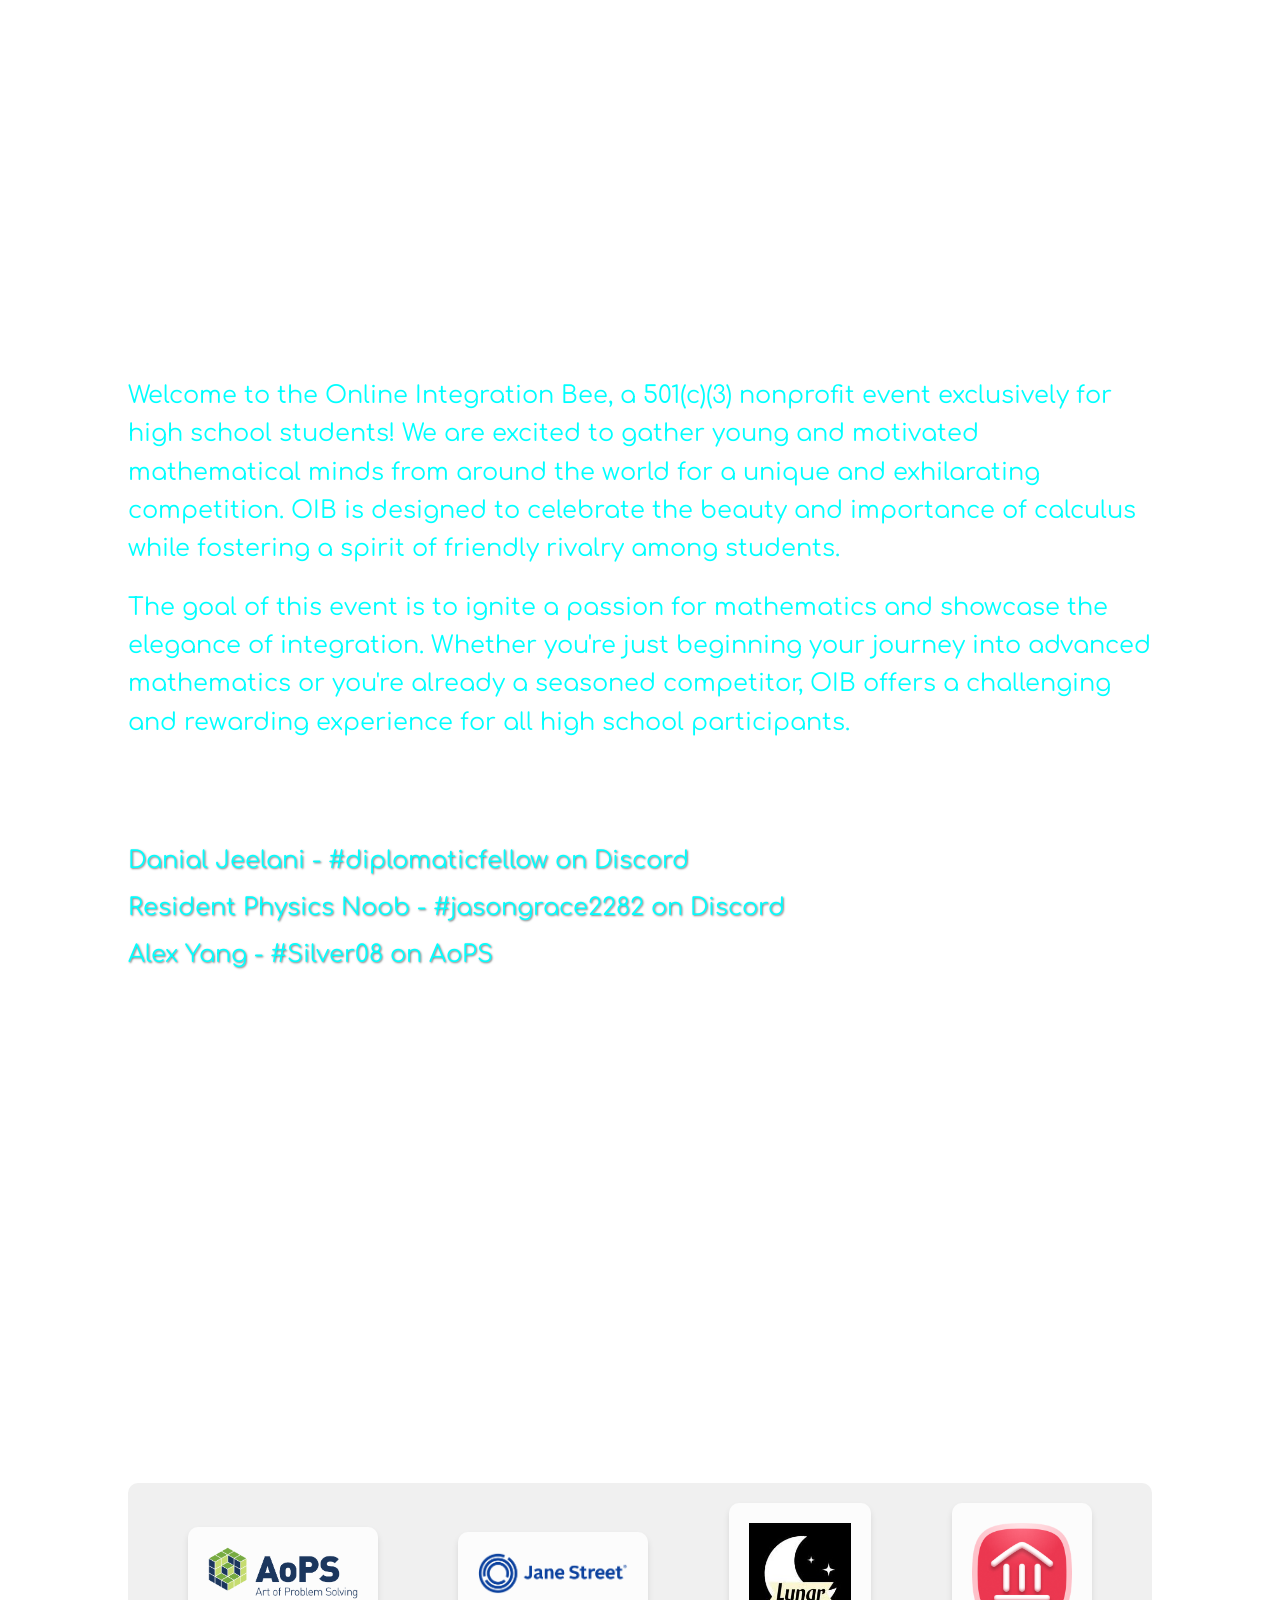
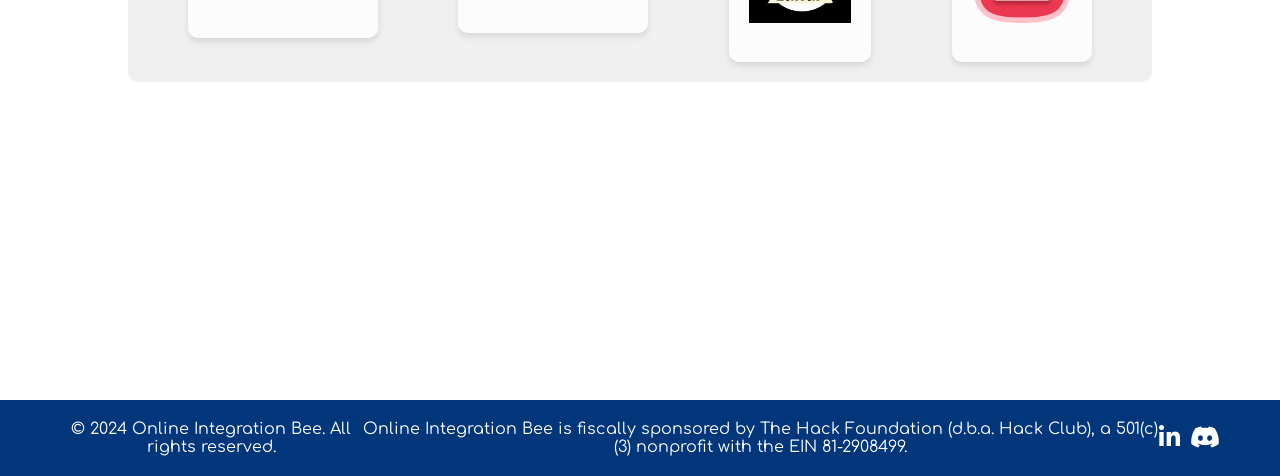
==== commit 482e6196: "Update index.html" ====
--- a/index.html
+++ b/index.html
@@ -105,6 +105,7 @@
 <footer>
     <div class="footer-content">
         <p>&copy; 2024 Online Integration Bee. All rights reserved.</p>
+        <p>Online Integration Bee is fiscally sponsored by The Hack Foundation (d.b.a. Hack Club), a 501(c)(3) nonprofit with the EIN 81-2908499.</p>
         <div class="social-links">
             <a href="https://www.linkedin.com/company/online-integration-bee/" target="_blank" class="social-icon"><i class="fab fa-linkedin-in"></i></a>
             <a href="#" target="_blank" class="social-icon"><i class="fab fa-discord"></i></a>
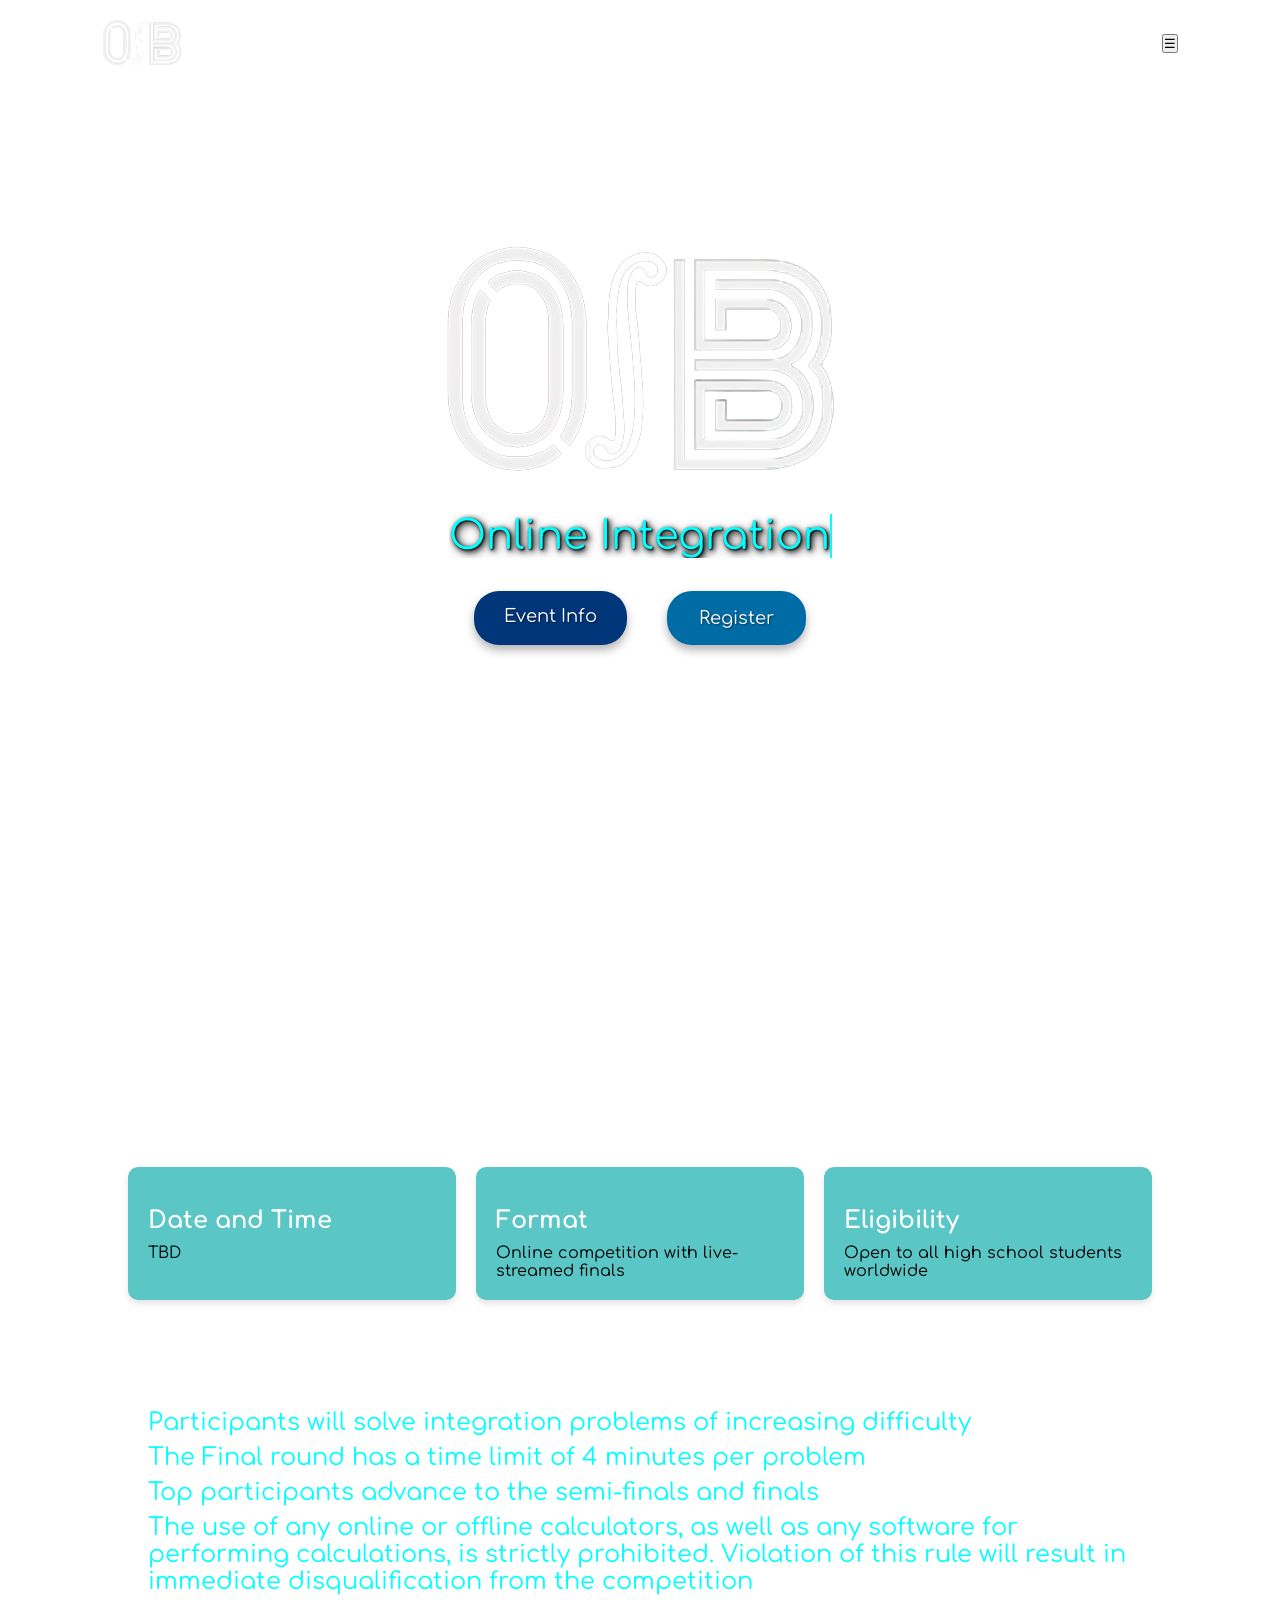
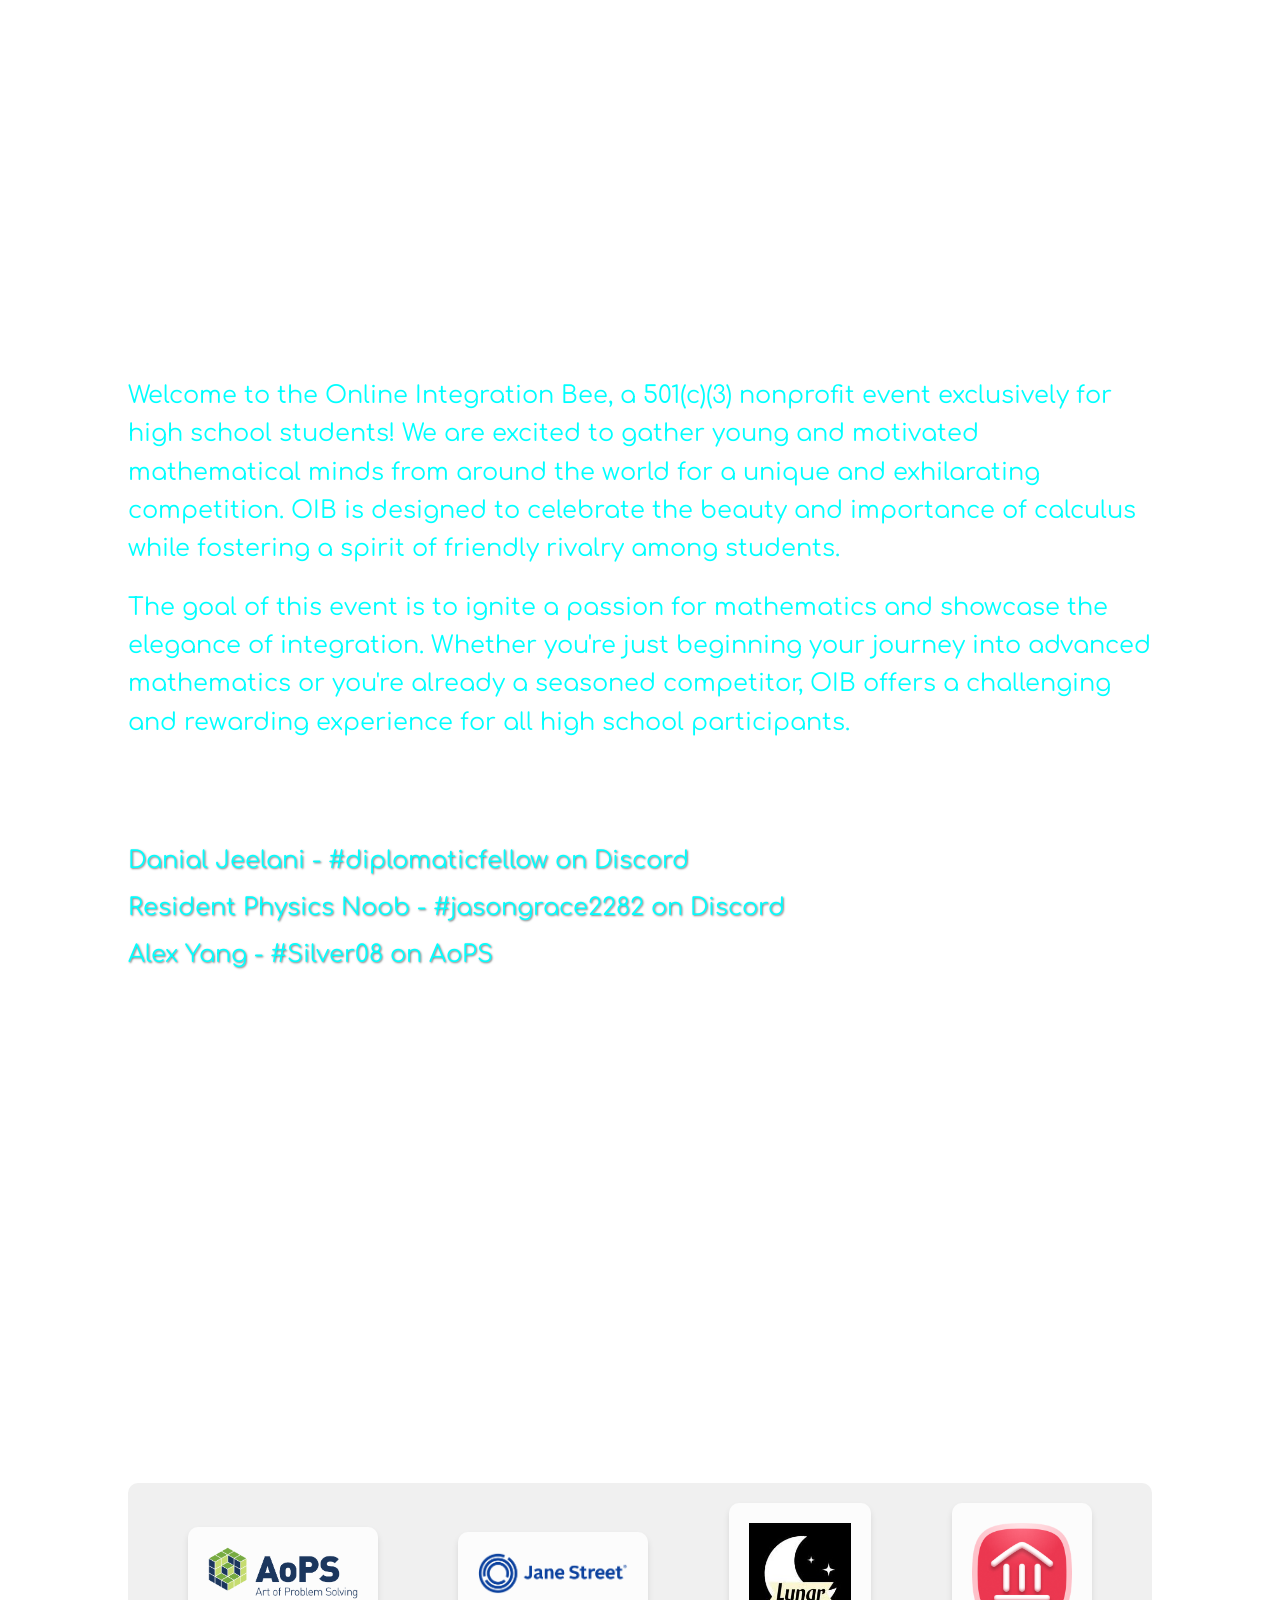
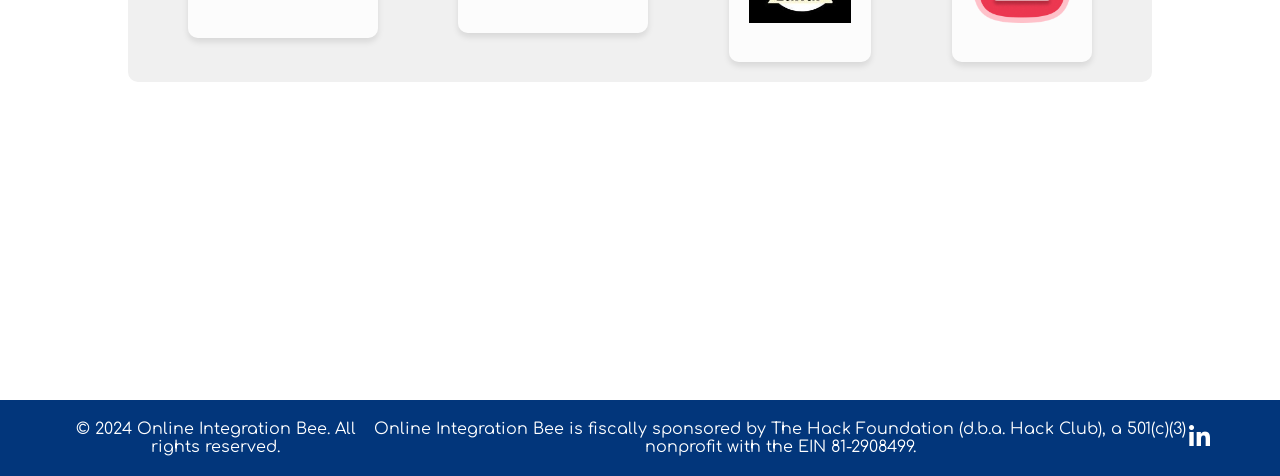
==== commit 1bb5ef17: "Update index.html" ====
--- a/index.html
+++ b/index.html
@@ -108,10 +108,11 @@
         <p>Online Integration Bee is fiscally sponsored by The Hack Foundation (d.b.a. Hack Club), a 501(c)(3) nonprofit with the EIN 81-2908499.</p>
         <div class="social-links">
             <a href="https://www.linkedin.com/company/online-integration-bee/" target="_blank" class="social-icon"><i class="fab fa-linkedin-in"></i></a>
-            <a href="#" target="_blank" class="social-icon"><i class="fab fa-discord"></i></a>
+            <a href="#" target="_blank" class="social-icon"></a>
         </div>
     </div>
 </footer>
+
 <script src="script.js"></script>
 </body>
 </html>
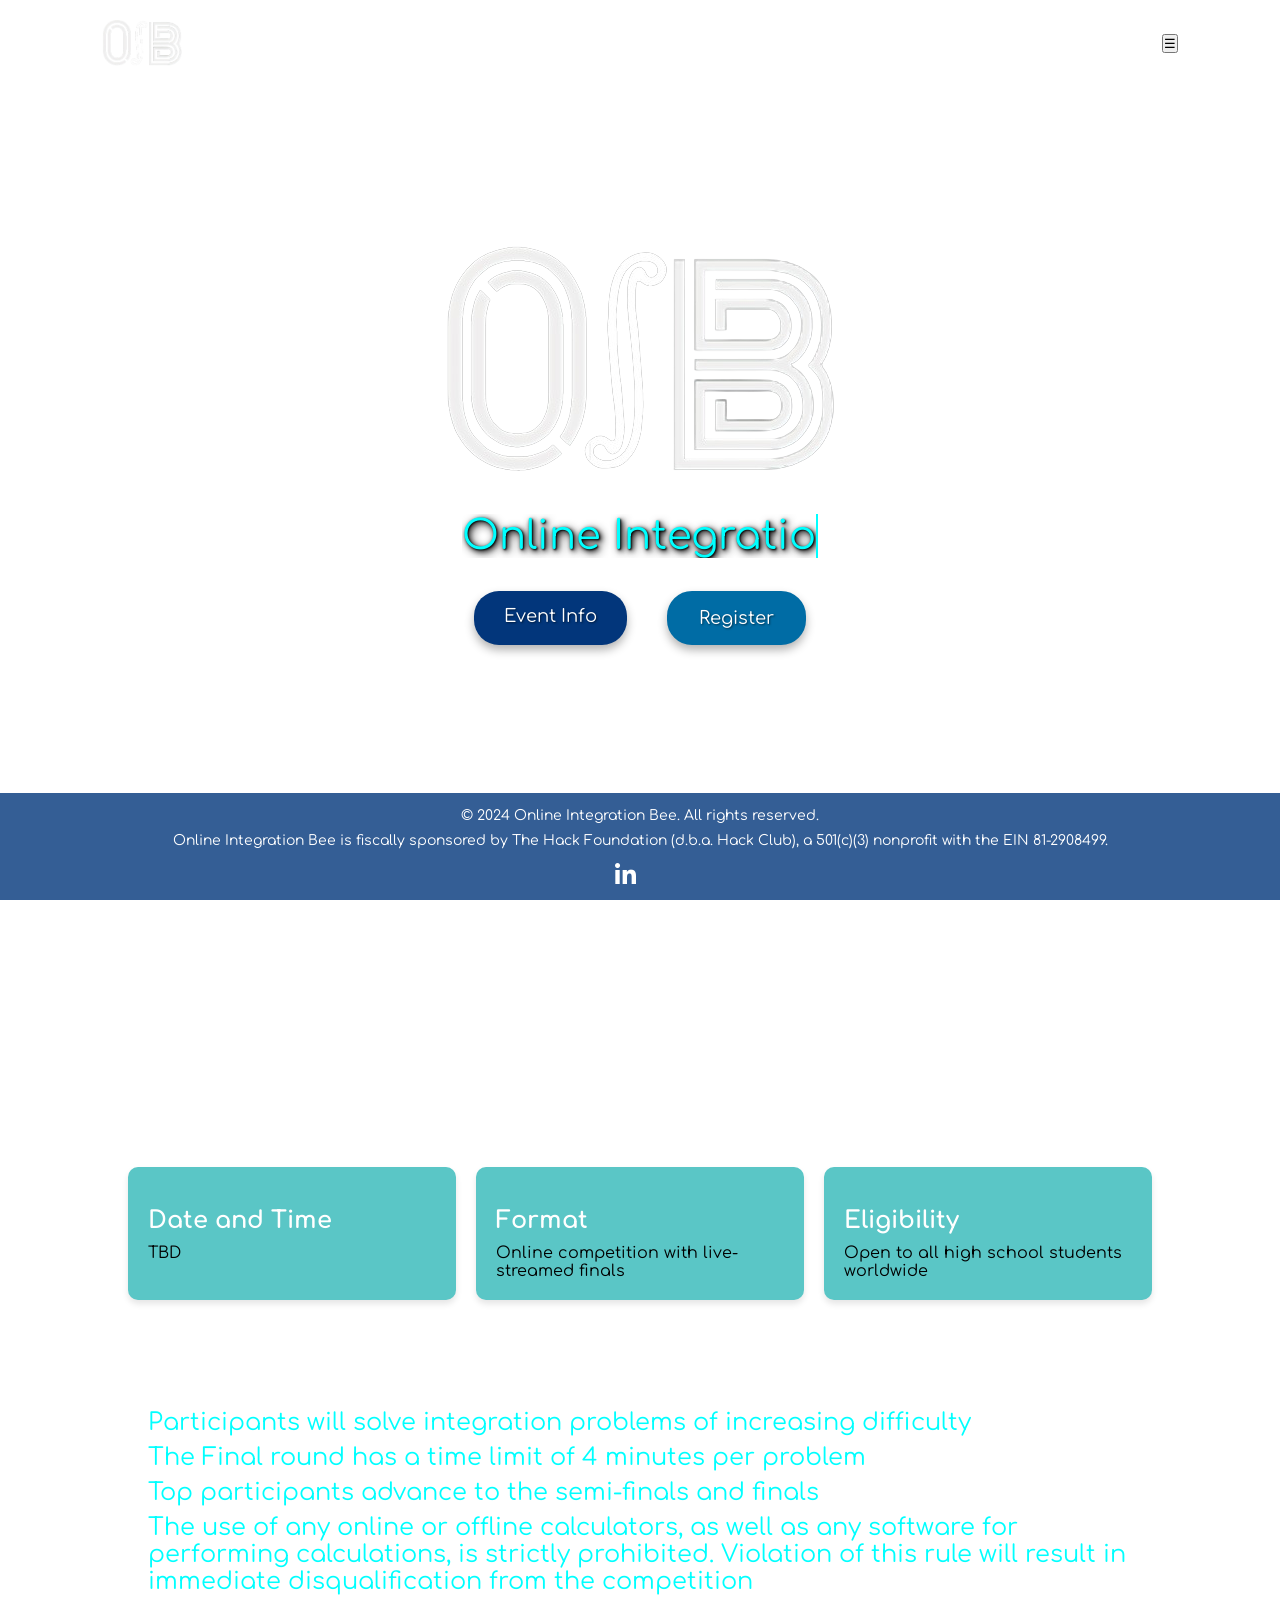
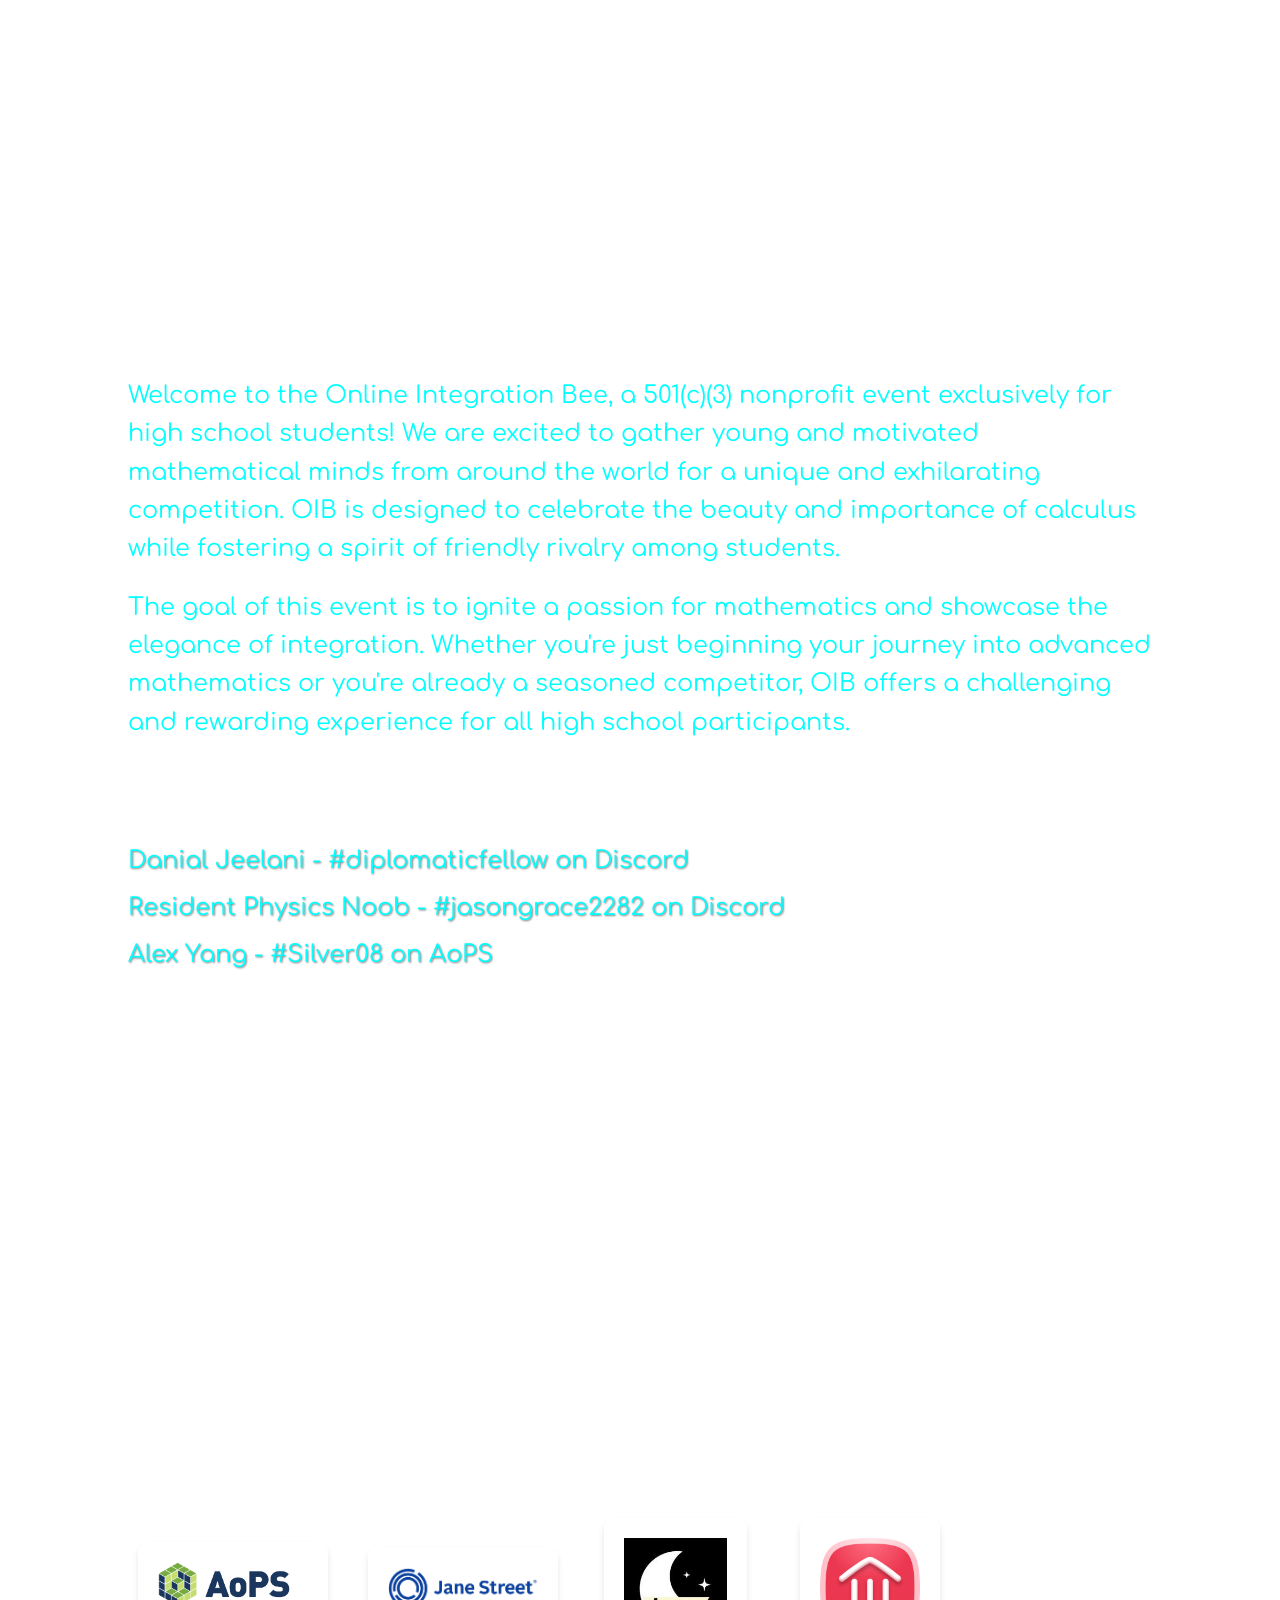
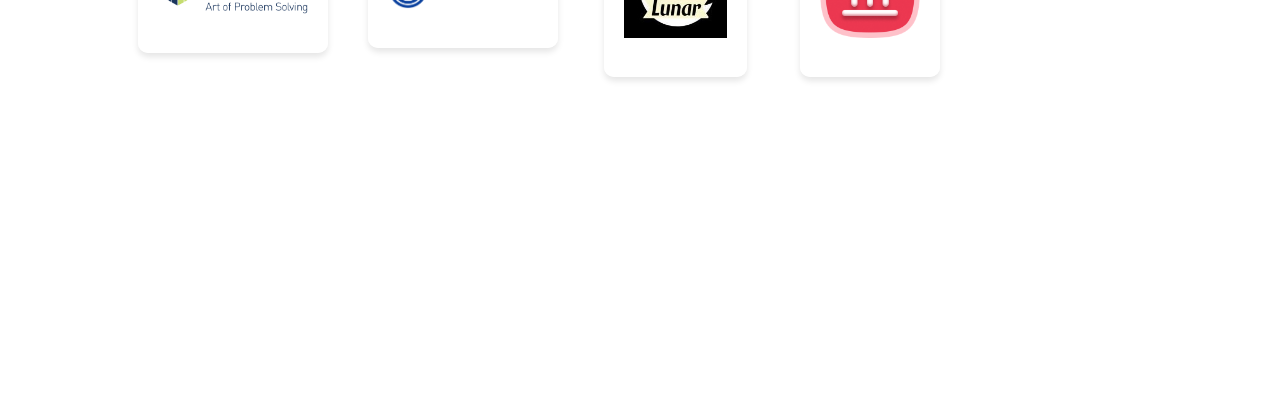
==== commit 234512d0: "Update index.html" ====
--- a/index.html
+++ b/index.html
@@ -90,16 +90,23 @@
     </section>
 
     <section id="sponsors" class="content-section">
-        <h2 id="sponsors-heading"></h2>
-        <div class="sponsor-container">
-            <div class="sponsor-box">
-                <a href="https://artofproblemsolving.com/" target="_blank" class="sponsor"><img src="aops.png" alt="AoPS Logo"></a>
-                <a href="https://www.janestreet.com/" target="_blank" class="sponsor"><img src="janestreet-logo.png" alt="Jane Street Logo"></a>
-                <a href="https://lunarnpo.wixstudio.io/lunar/blank-2" target="_blank" class="sponsor"><img src="images.jpeg" alt="Lunar Logo"></a>
-                <a href="https://hackclub.com/" target="_blank" class="sponsor"><img src="hcb.png" alt="HCB Logo"></a>
-            </div>
+    <h2 id="sponsors-heading">Our Sponsors</h2>
+    <div class="sponsor-grid">
+        <div class="sponsor-box">
+            <a href="https://artofproblemsolving.com/" target="_blank" class="sponsor"><img src="aops.png" alt="AoPS Logo"></a>
         </div>
-    </section>
+        <div class="sponsor-box">
+            <a href="https://www.janestreet.com/" target="_blank" class="sponsor"><img src="janestreet-logo.png" alt="Jane Street Logo"></a>
+        </div>
+        <div class="sponsor-box">
+            <a href="https://lunarnpo.wixstudio.io/lunar/blank-2" target="_blank" class="sponsor"><img src="images.jpeg" alt="Lunar Logo"></a>
+        </div>
+        <div class="sponsor-box">
+            <a href="https://hackclub.com/" target="_blank" class="sponsor"><img src="hcb.png" alt="HCB Logo"></a>
+        </div>
+    </div>
+</section>
+
 </main>
 
 <footer>
--- a/styles.css
+++ b/styles.css
@@ -695,3 +695,43 @@
     max-height: 100px; /* Adjust the height as needed */
     object-fit: contain; /* Ensure the logos maintain their aspect ratio */
 }
+
+footer {
+    position: fixed;
+    bottom: 0;
+    left: 0;
+    width: 100%;
+    background-color: rgba(2, 54, 123, 0.8); /* Adjust as needed */
+    color: var(--text-color);
+    text-align: center;
+    padding: 10px 0;
+    z-index: 1000; /* Ensures it stays on top */
+}
+
+.footer-content {
+    display: flex;
+    flex-direction: column;
+    align-items: center;
+}
+
+footer p {
+    margin: 5px 0;
+    font-size: 14px;
+    color: white;
+}
+
+.sponsor-info {
+    font-size: 12px;
+}
+
+.social-links {
+    margin-top: 10px;
+}
+
+.social-links a {
+    margin: 0 10px;
+    color: white;
+    font-size: 18px;
+    text-decoration: none;
+}
+
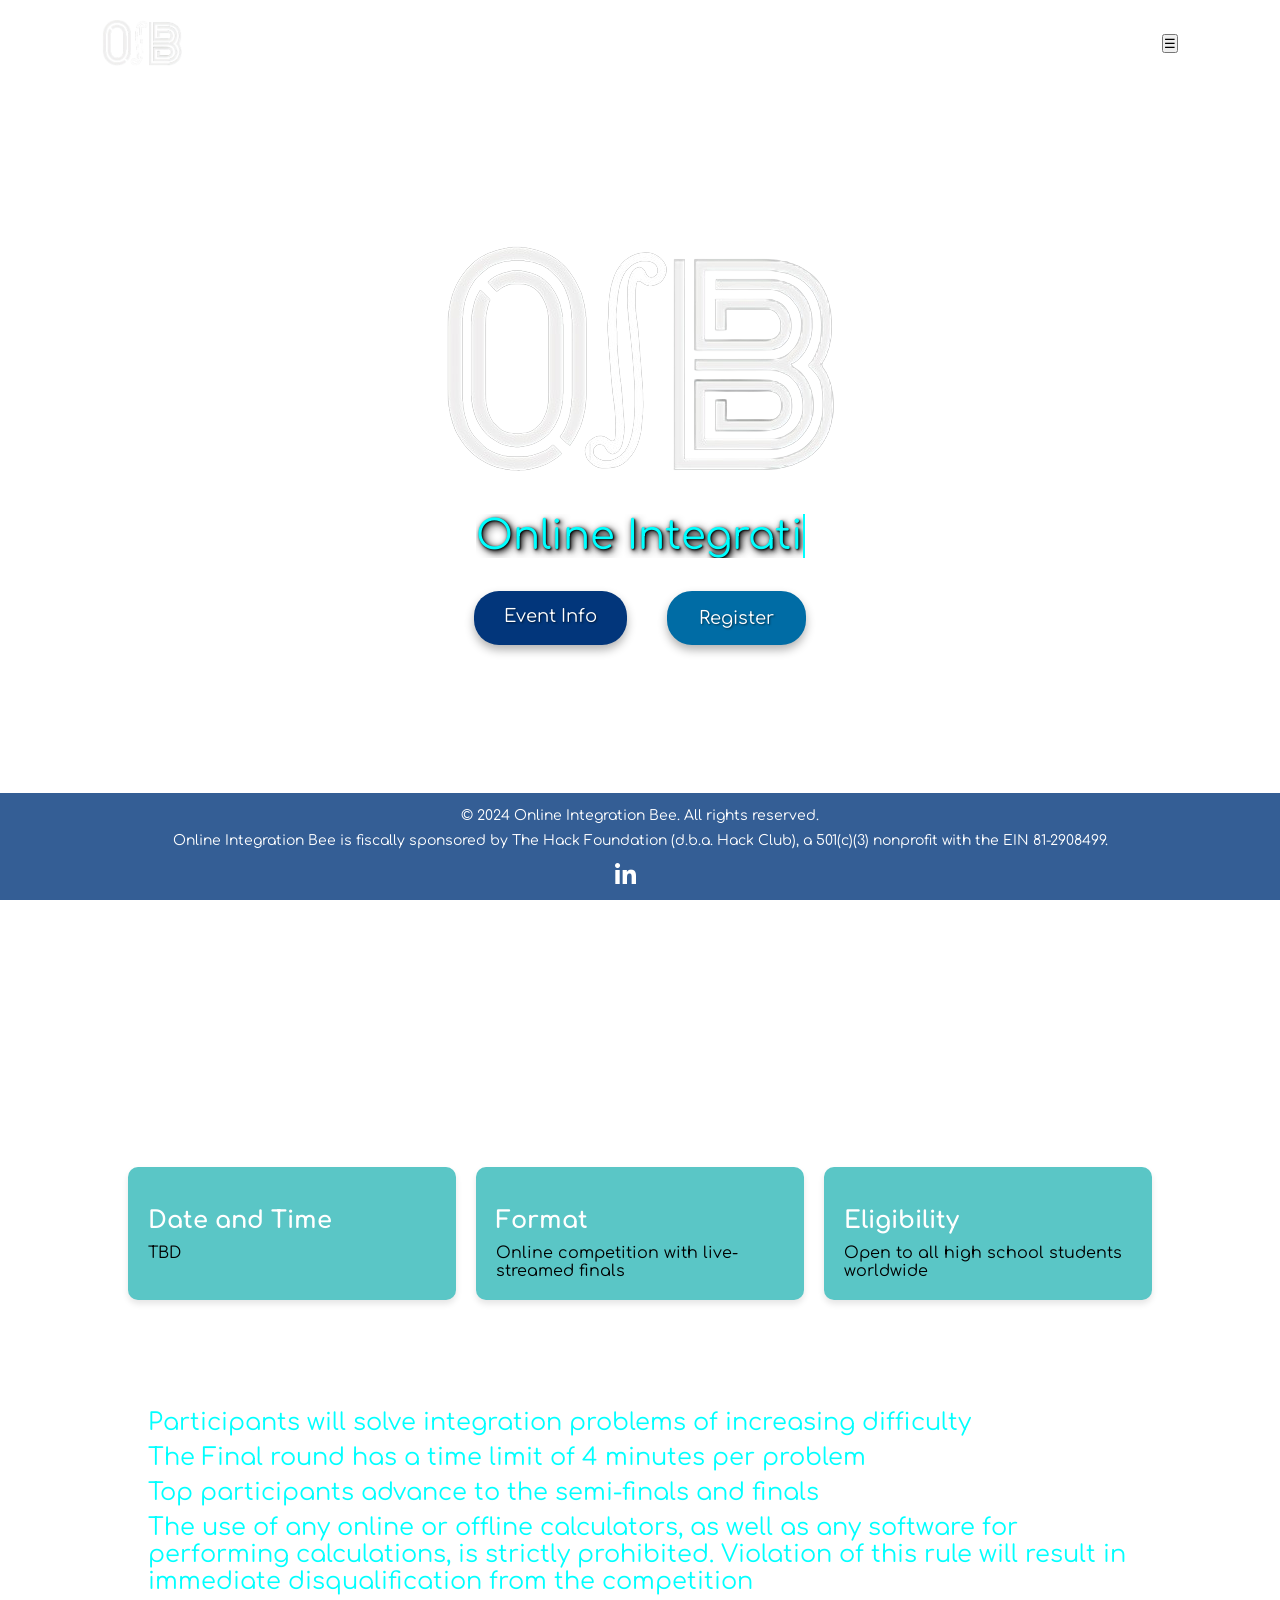
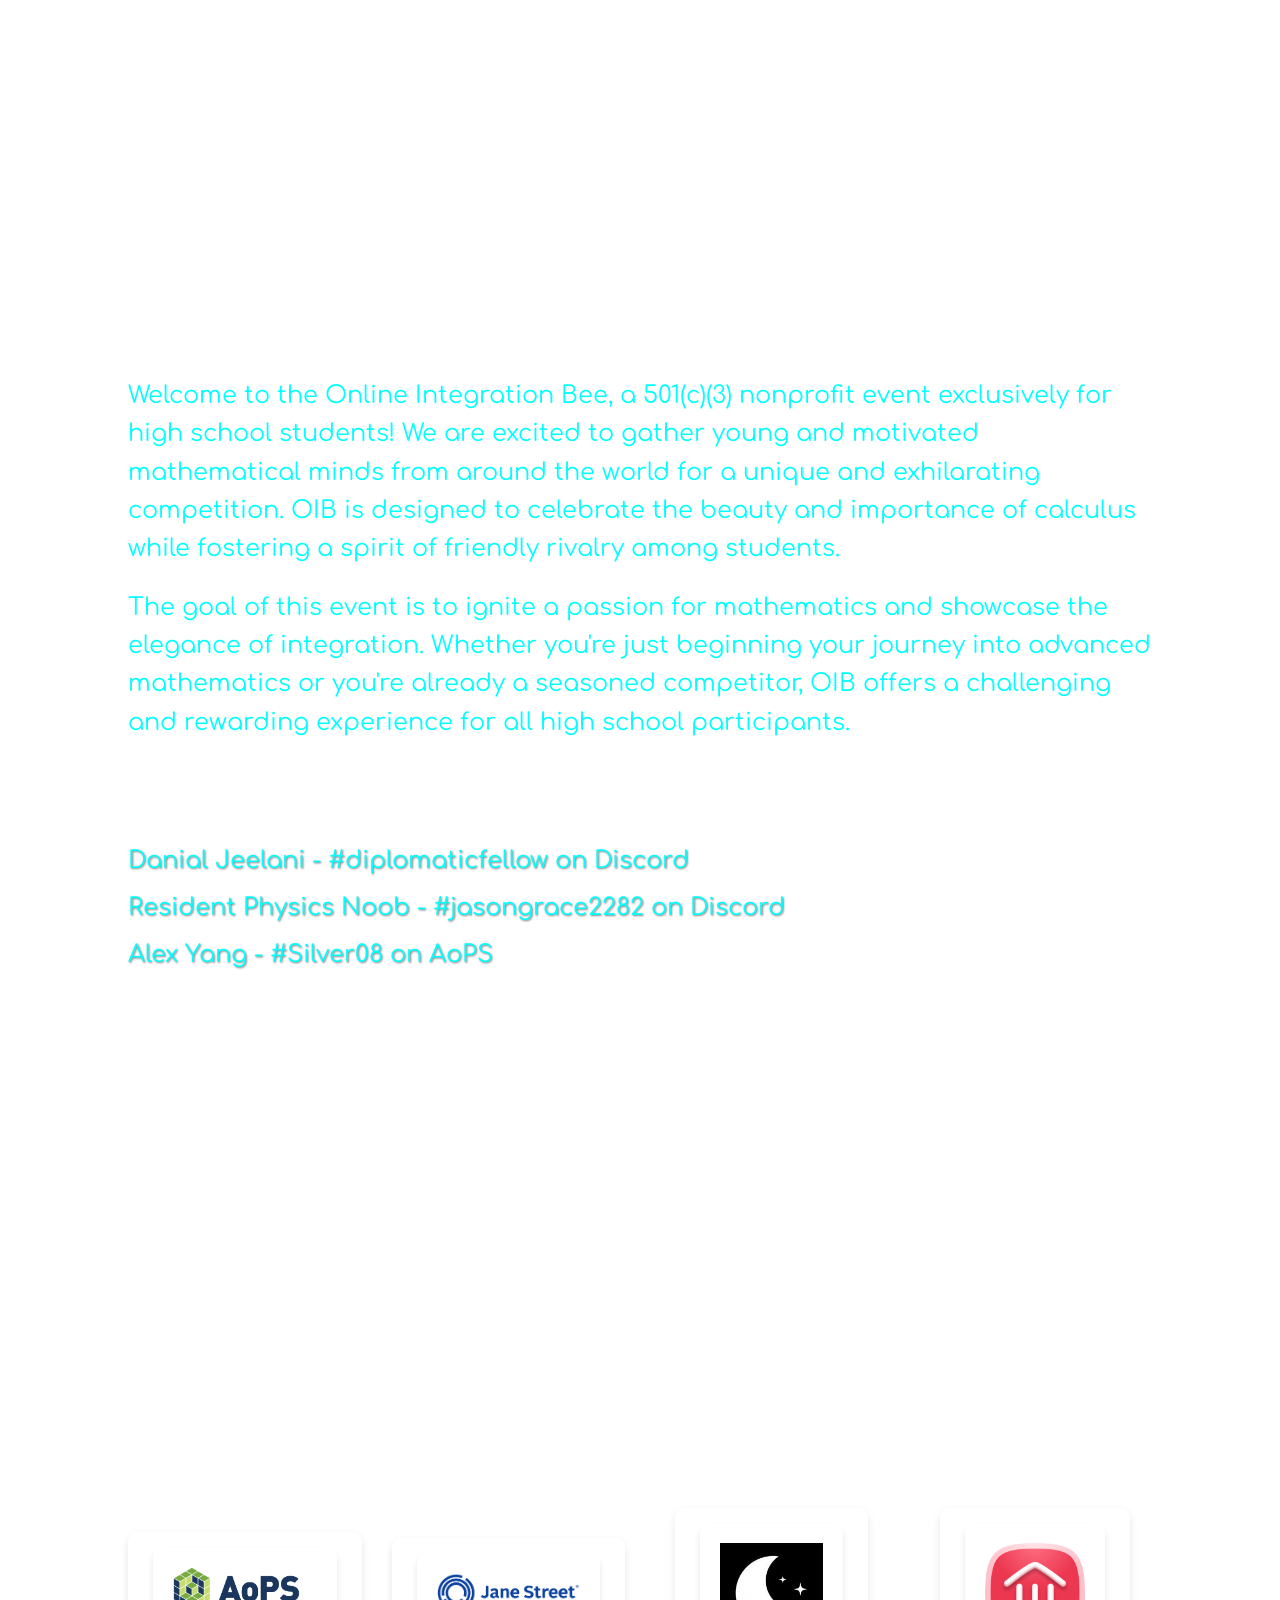
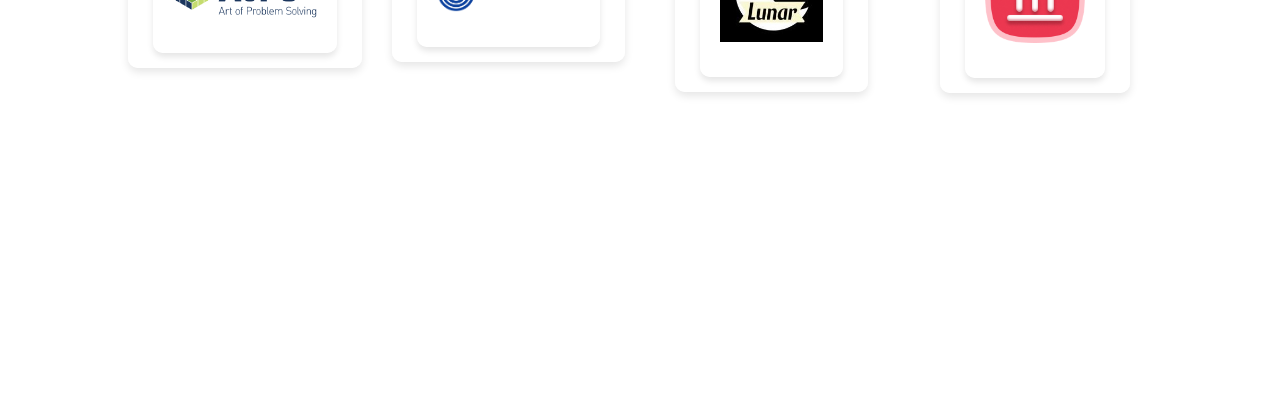
==== commit 42fb0992: "Update index.html" ====
--- a/index.html
+++ b/index.html
@@ -90,7 +90,7 @@
     </section>
 
     <section id="sponsors" class="content-section">
-    <h2 id="sponsors-heading">Our Sponsors</h2>
+    <h2 id="sponsors-heading">Our Partners</h2>
     <div class="sponsor-grid">
         <div class="sponsor-box">
             <a href="https://artofproblemsolving.com/" target="_blank" class="sponsor"><img src="aops.png" alt="AoPS Logo"></a>
--- a/styles.css
+++ b/styles.css
@@ -218,10 +218,10 @@
 
 .sponsor-grid {
     display: grid;
-    grid-template-columns: repeat(auto-fit, minmax(250px, 1fr));
+    grid-template-columns: repeat(auto-fit, minmax(150px, 1fr));
     gap: 30px;
     margin-top: 30px;
-    color: #02367b;
+    justify-content: center;
 }
 
 .sponsor {
@@ -647,6 +647,11 @@
     transform: scale(1.05);
 }
 
+.sponsor-box:hover {
+    transform: scale(1.05);
+    box-shadow: 0 8px 16px rgba(0, 0, 0, 0.2);
+}
+
 footer {
     background-color: var(--primary-color);
     color: var(--text-color);
@@ -681,9 +686,13 @@
 
 .sponsor-box {
     display: flex;
-    justify-content: space-around;
-    align-items: center;
-    width: 100%; /* The box will span the full width of the container */
+    justify-content: center;
+    align-items: center;
+    background-color: rgba(255, 255, 255, 0.9);
+    padding: 15px;
+    border-radius: 10px;
+    box-shadow: 0 4px 8px rgba(0, 0, 0, 0.1);
+    transition: transform 0.3s ease, box-shadow 0.3s ease;
 }
 
 .sponsor-box a {
@@ -735,3 +744,56 @@
     text-decoration: none;
 }
 
+.sponsor-grid {
+    display: grid;
+    grid-template-columns: repeat(auto-fit, minmax(150px, 1fr));
+    gap: 30px;
+    margin-top: 30px;
+    justify-content: center;
+}
+
+.sponsor-box {
+    display: flex;
+    justify-content: center;
+    align-items: center;
+    background-color: rgba(255, 255, 255, 0.9);
+    padding: 15px;
+    border-radius: 10px;
+    box-shadow: 0 4px 8px rgba(0, 0, 0, 0.1);
+    transition: transform 0.3s ease, box-shadow 0.3s ease;
+}
+
+.sponsor-box:hover {
+    transform: scale(1.05);
+    box-shadow: 0 8px 16px rgba(0, 0, 0, 0.2);
+}
+
+.sponsor img {
+    max-width: 100%;
+    height: auto;
+    display: block;
+    object-fit: contain;
+}
+
+#sponsors-heading {
+    text-align: center;
+    font-size: 36px;
+    color: white;
+    margin-bottom: 30px;
+}
+
+/* Responsive design for smaller screens */
+@media (max-width: 768px) {
+    .sponsor-grid {
+        grid-template-columns: repeat(auto-fit, minmax(120px, 1fr));
+        gap: 20px;
+    }
+
+    #sponsors-heading {
+        font-size: 28px;
+    }
+
+    .sponsor-box {
+        padding: 10px;
+    }
+}
